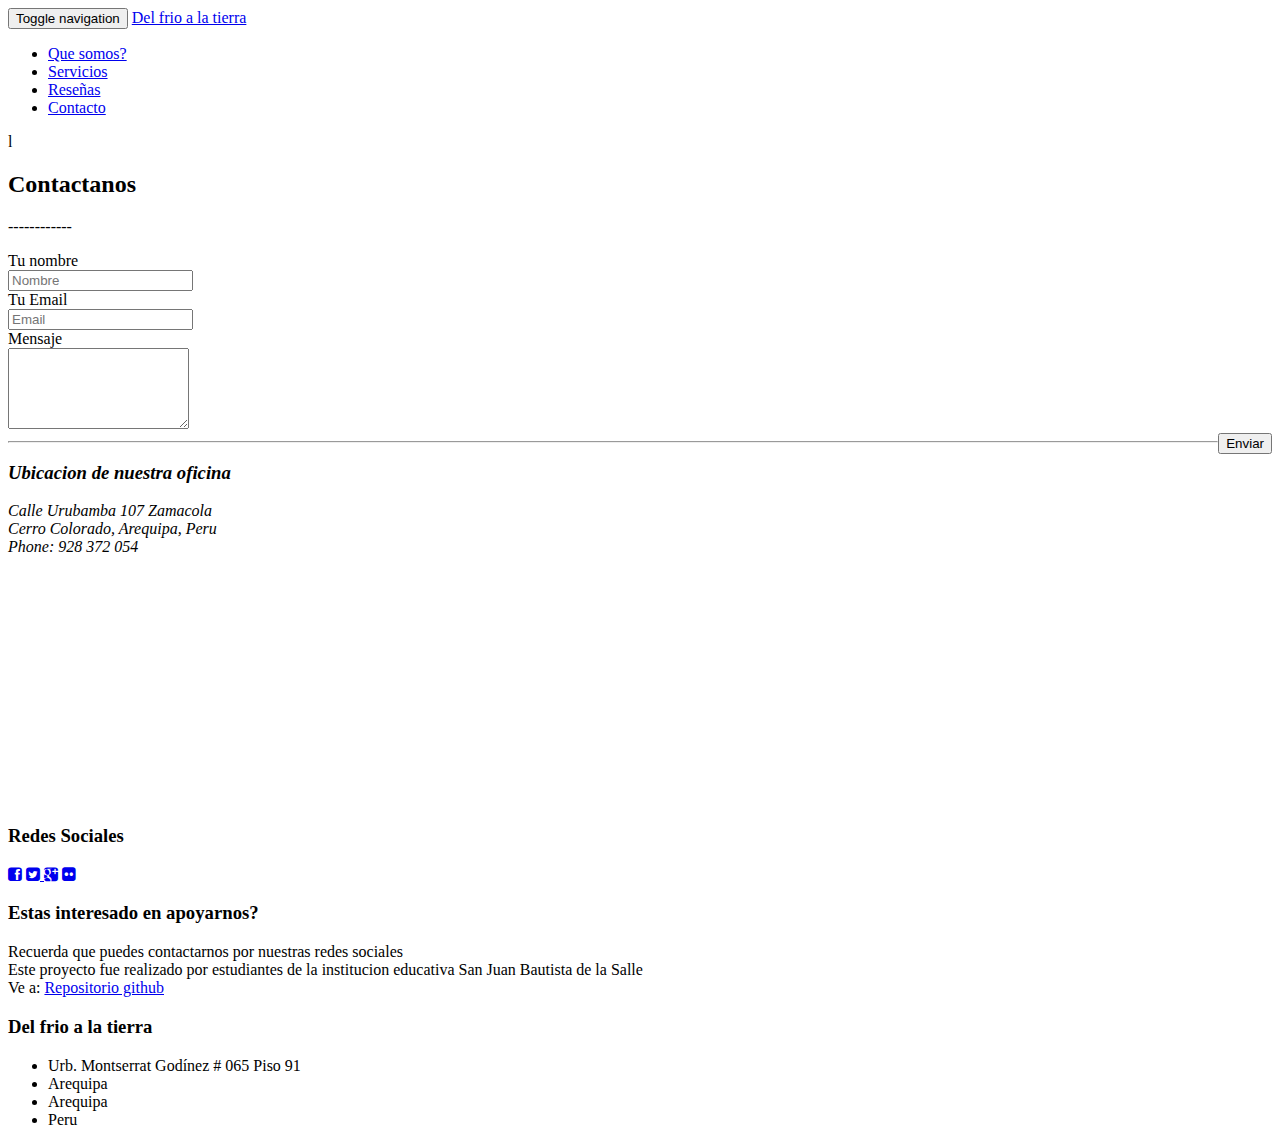
==== Contacto.html @ 8779782e "Add files via upload" ====
<!doctype html> 
<html>
<head>
    <meta charset="utf-8">
    <meta name="viewport" content="width=device-width, user-scalable=no, initial-scale=1.0, minimum-scale=1.0, maximum-scale=1.0">
    <meta name="description" content="Flatfy Free Flat and Responsive HTML5 Template ">
    <meta name="author" content="">

    <title>----------------- – -------------</title>

    
    <link href="css/bootstrap.min.css" rel="stylesheet">
 
    
    <link href="font-awesome/css/font-awesome.min.css" rel="stylesheet">
    <link href='http://fonts.googleapis.com/css?family=Lato:100,300,400,700,900,100italic,300italic,400italic,700italic,900italic' rel='stylesheet' type='text/css'>
	<link href='http://fonts.googleapis.com/css?family=Arvo:400,700' rel='stylesheet' type='text/css'>
	
   
    <link href="css/quesomos.css" rel="stylesheet">
	
	 
    <link href="css/custom.css" rel="stylesheet">
	<link href="css/owl.carousel.css" rel="stylesheet">
    <link href="css/owl.theme.css" rel="stylesheet">
	<link href="css/style.css" rel="stylesheet">
	<link href="css/animate.css" rel="stylesheet">
	
	
	<link rel="stylesheet" href="css/magnific-popup.css"> 
	
	<script src="js/modernizr-2.8.3.min.js"></script> 


</head>

<body id="home">

	
	<div id="preloader">
		<div id="status"></div>
	</div>	


    
        
		
	
    	
	
	
	<nav class="navbar-default" role="navigation">
		<div class="container">
			<div class="navbar-header">
				<button type="button" class="navbar-toggle" data-toggle="collapse" data-target=".navbar-ex1-collapse">
					<span class="sr-only">Toggle navigation</span>
					<span class="icon-bar"></span>
					<span class="icon-bar"></span>
					<span class="icon-bar"></span>
				</button>
				<a class="navbar-brand" href="index.html">Del frio a la tierra</a>
			</div>
<!--barra-->			
			<div class="collapse navbar-collapse navbar-right navbar-ex1-collapse">
				<ul class="nav navbar-nav">
					
					<li class="menuItem"><a href="que somos.html">Que somos?</a></li>
					<li class="menuItem"><a href="servicios.html">Servicios</a></li>
					<li class="menuItem"><a href="Reseñas.html">Reseñas </a></li>
					<li class="menuItem"><a href="Contacto.html">Contacto</a></li>
				</ul>	
			</div>
		   
		</div>	
	</nav> 
	

			l
		
	
	
<!-- Banner Download -->
<div id="downloadlink" class="banner">
	<div class="container">
		<div class="row">
			<div class="col-md-6 col-md-offset-3 text-center wrap_title">
			
			
			
				
				
		 </div>		
		</div>
	</div>
</div>

<!-- Contact -->
<div id="contact" class="content-section-a">
	<div class="container">
		<div class="row">
		
		<div class="col-md-6 col-md-offset-3 text-center wrap_title">
			<h2>Contactanos</h2>
			<p class="lead" style="margin-top:0">------------</p>
		</div>
		
		<form role="form" action="" method="post" >
			<div class="col-md-6">
				<div class="form-group">
					<label for="InputName">Tu nombre</label>
					<div class="input-group">
						<input type="text" class="form-control" name="InputName" id="InputName" placeholder="Nombre" required>
						<span class="input-group-addon"><i class="glyphicon glyphicon-ok form-control-feedback"></i></span>
					</div>
				</div>
				
				<div class="form-group">
					<label for="InputEmail">Tu Email</label>
					<div class="input-group">
						<input type="email" class="form-control" id="InputEmail" name="InputEmail" placeholder="Email" required  >
						<span class="input-group-addon"><i class="glyphicon glyphicon-ok form-control-feedback"></i></span>
					</div>
				</div>
				
				<div class="form-group">
					<label for="InputMessage">Mensaje</label>
					<div class="input-group">
						<textarea name="InputMessage" id="InputMessage" class="form-control" rows="5" required></textarea>
						<span class="input-group-addon"><i class="glyphicon glyphicon-ok form-control-feedback"></i></span>
					</div>
				</div>

				<input type="submit" name="submit" id="submit" value="Enviar" class="btn wow tada btn-embossed btn-primary pull-right">
			</div>
		</form>
		
		<hr class="featurette-divider hidden-lg">
			<div class="col-md-5 col-md-push-1 address">
				<address>
				<h3>Ubicacion de nuestra oficina</h3>
				<p class="lead">Calle Urubamba 107 Zamacola<br>
				Cerro Colorado, Arequipa, Peru</a><br>
				Phone: 928 372 054<br>
				</p>
				</address>
				<iframe src="https://www.google.com/maps/embed?pb=!1m14!1m8!1m3!1d2276.364331772049!2d-71.56645527420066!3d-16.354939885878192!3m2!1i1024!2i768!4f13.1!3m3!1m2!1s0x914249fb886b4a4d%3A0xc0f07a0e2cd6a496!2sUrubamba%20107!5e0!3m2!1ses-419!2spe!4v1657900974407!5m2!1ses-419!2spe" width="400" height="230" style="border:0;" allowfullscreen="" loading="lazy" referrerpolicy="no-referrer-when-downgrade"></iframe>
				<h3>Redes Sociales</h3>
				<li class="social"> 
				<a href="#"><i class="fa fa-facebook-square fa-size"> </i></a>
				<a href="#"><i class="fa  fa-twitter-square fa-size"> </i> </a> 
				<a href="#"><i class="fa fa-google-plus-square fa-size"> </i></a>
				<a href="#"><i class="fa fa-flickr fa-size"> </i> </a>
				</li>

				
			</div>
		</div>
	</div>
</div>
   


	
	
	
	
	
	
	
<!-- Pie de pagina-->	
	
    <footer>
      <div class="container">
        <div class="row">
          <div class="col-md-7">
            <h3 class="footer-title">Estas interesado en apoyarnos?</h3>
            <p>Recuerda que puedes contactarnos por nuestras redes sociales<br/>
              Este proyecto fue realizado por estudiantes de la institucion educativa San Juan Bautista de la Salle<br/>
              Ve a: <a  href	="https://github.com/elcuboo/pagina-wep" target="_blank">Repositorio github</a>
            </p>
			
			
					   
	   
          </div> 

          <div class="col-md-5">
            <div class="footer-banner">
              <h3 class="footer-title">Del frio a la tierra</h3>
              <ul>
                <li>Urb. Montserrat Godínez # 065 Piso 91</li>
                <li>Arequipa</li>
                <li>Arequipa</li>
                <li>Peru</li>
                
              </ul>
              
            </div>
          </div>
        </div>
      </div>
    </footer>

<!--Librerias y scripts de JavaScript -->    
    <script src="js/jquery-1.10.2.js"></script>
    <script src="js/bootstrap.js"></script>
	<script src="js/owl.carousel.js"></script>
	<script src="js/script.js"></script>
	<!-- StikyMenu -->
	<script src="js/stickUp.min.js"></script>
	<script type="text/javascript">
	  jQuery(function($) {
		$(document).ready( function() {
		  $('.navbar-default').stickUp();
		  
		});
	  });
	
	</script>
	<!-- Smoothscroll -->
	<script type="text/javascript" src="js/jquery.corner.js"></script> 
	<script src="js/wow.min.js"></script>
	<script>
	 new WOW().init();
	</script>
	<script src="js/classie.js"></script>
	<script src="js/uiMorphingButton_inflow.js"></script>
	<!-- Magnific Popup core JS file -->
	<script src="js/jquery.magnific-popup.js"></script> 
</body>

</html>
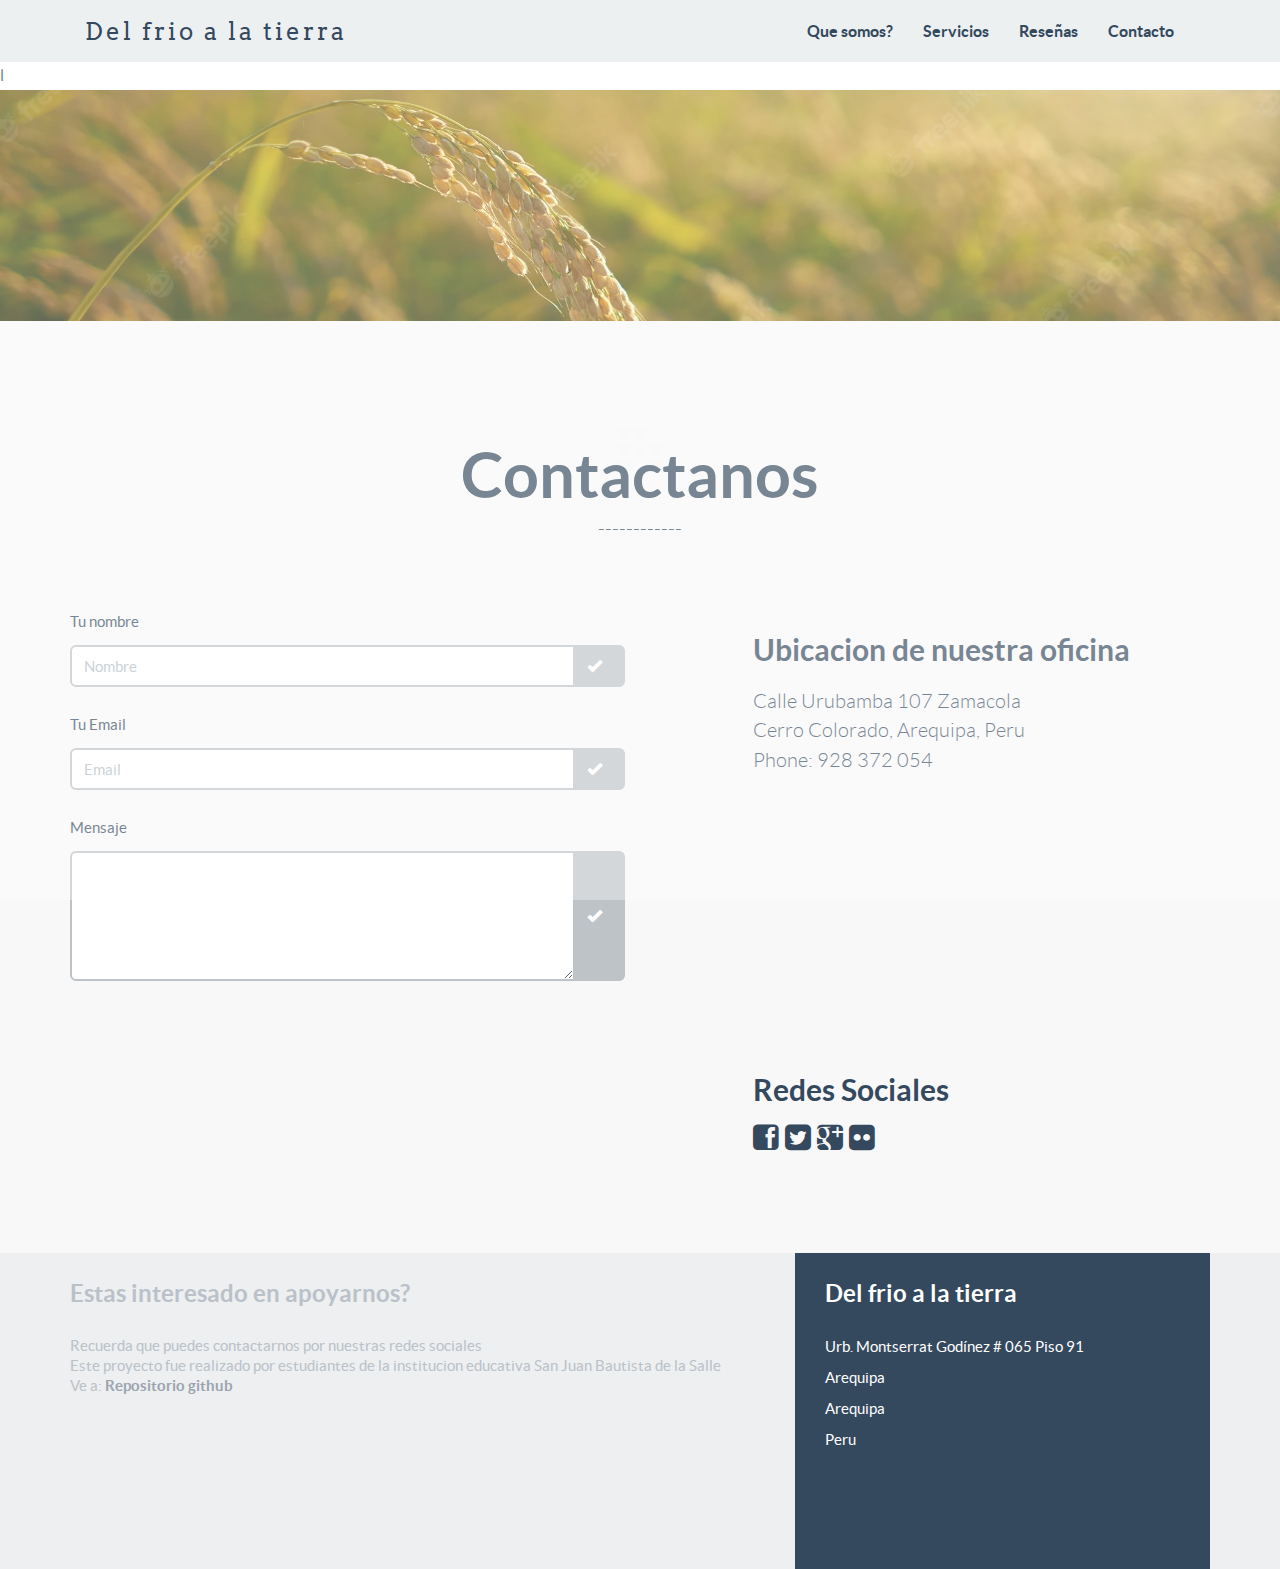
==== commit d93532eb: "Update Contacto.html" ====
--- a/Contacto.html
+++ b/Contacto.html
@@ -4,7 +4,7 @@
 <head>
     <meta charset="utf-8">
     <meta name="viewport" content="width=device-width, user-scalable=no, initial-scale=1.0, minimum-scale=1.0, maximum-scale=1.0">
-    <meta name="description" content="Flatfy Free Flat and Responsive HTML5 Template ">
+    <meta name="description" content=" ">
     <meta name="author" content="">
 
     <title>----------------- – -------------</title>
--- a/css/quesomos.css
+++ b/css/quesomos.css
@@ -0,0 +1,1246 @@
+/*
+Theme: Flatfy Theme
+Author: Andrea Galanti
+Bootstrap Version 
+Build: 1.0
+http://www.andreagalanti.it
+*/
+
+/*General */
+
+body, html {
+	height: 100%;
+	width: 100%;
+	overflow-x:hidden;
+}
+
+::-moz-selection{background:#1abc9c;color:white}
+
+::selection{background:#1abc9c;color:white}
+
+.abcen{position: absolute;bottom: 8%;}
+
+.abcen1{position: absolute;top: 20%;}
+
+.content-section-c {
+	border-top: 1px solid #32465A;
+	border-bottom: 1px solid #32465A;
+	background-color: #34495e;
+	padding: 90px 0;
+}
+
+.descp{
+	margin: 0;
+	padding: 0;
+	line-height: 40px !important;
+}
+
+.glyphicon {
+	margin-right: 10px;
+}
+
+.lead2 {
+margin-bottom: 30px;
+margin-top: 20px;
+font-size: 18px;
+line-height: 1.46428571;
+font-weight: 300;
+}
+
+.lead3 {
+margin-bottom: 0px;
+margin-top: 0px;
+font-size: 16px;
+color: #8D8D8D;
+line-height: 1.46428571;
+font-weight: 300;
+}
+
+.float {
+-webkit-animation-name: floatingx;
+-webkit-animation-duration: 4s;
+-webkit-animation-iteration-count: infinite;
+-webkit-animation-timing-function: ease-in-out;
+-moz-animation-name: floating;
+-moz-animation-duration: 4s;
+-moz-animation-iteration-count: infinite;
+-moz-animation-timing-function: ease-in-out;
+}
+
+.phone-image {
+max-width: 250px;
+margin: auto;
+}
+
+.h1_home{
+	font-size: 80px;
+	font-family: arvo;
+	font-weight: 300;
+	letter-spacing: 6px;
+}
+
+.h3_home{font-weight: 300;}
+
+/*own carousel */
+
+#owl-demo .item{
+  margin: 3px;
+}
+#owl-demo .item img{
+  display: block;
+  width: 100%;
+  height: auto;
+}
+
+#owl-demo-1 .item{
+  margin: 3px;
+}
+#owl-demo-1 .item img{
+  display: block;
+  width: 100%;
+  height: auto;
+}
+
+/*magnific */
+.mfp-bg {
+background: #000000 !important;
+opacity: 0.95 !important;
+filter: alpha(opacity=95) !important;
+}
+
+.item .img-responsive {cursor:url(../img/cross.png),auto;}
+
+/* Preloader */
+#preloader {
+	position: fixed;
+	top:0;
+	left:0;
+	right:0;
+	bottom:0;
+	background-color:#fff; /* change if the mask should have another color then white */
+	z-index:99; /* makes sure it stays on top */
+}
+
+#status {
+	width:200px;
+	height:200px;
+	position:absolute;
+	left:50%; /* centers the loading animation horizontally one the screen */
+	top:50%; /* centers the loading animation vertically one the screen */
+	background-image:url(../img/status.gif); /* path to your loading animation */
+	background-repeat:no-repeat;
+	background-position:center;
+	margin:-100px 0 0 -100px; /* is width and height divided by two */
+}
+
+
+/* Button */ 
+.mybutton_standard {
+	border: 1px solid #fff;
+	color: #fff;
+}
+
+.mybutton_cyano{
+	border: 1px solid #4A90BE;
+	color: #fff;
+	background-color:#4A90BE;
+}
+
+.mybutton_cyano:hover{
+	border: 1px solid #4A90BE;
+	color: #4A90BE !important;
+	background: rgba(204, 204, 204, 0);
+}
+
+.button_down img {
+width: 50px;
+	
+}
+.btn-primary {
+	border-color: rgba(52, 73, 94, 0);
+}
+
+.tworow{margin-top: 90px;}
+
+.social {
+	font-size: 30px;
+	text-decoration: none;
+	list-style-type: none;
+	color: #1abc9c; 
+}
+
+.social > a:hover {
+	color: #1abc9c; 
+}
+
+.box-icon {
+	height: 150px;
+	width: 150px;
+	-moz-border-radius: 35px;
+	border-radius: 100%;
+	padding: 47px 10px;
+	background-color: #f0f1ec;
+	color: #034b81;
+	text-align: center;
+	-webkit-transition: all 0.3s;
+	-moz-transition: all 0.3s;
+	transition: all 0.3s;
+	margin-right: 15px;
+}
+
+.box-icon:hover {
+	background-color: #1abc9c;
+	color: #fff;
+}
+
+.owl-theme .owl-controls .owl-page span {
+background: #1abc9c !important;
+}
+
+/* Nav */
+.navbar {
+	position: relative;
+	min-height: 60px;
+	margin-bottom: 0; 
+	width: 100%;
+	z-index: 999;
+	border-radius: 0; 
+}
+
+.navbar-default {
+	position: relative;
+	min-height: 60px;
+	width: 100%;
+	z-index: 999;
+	
+}
+
+.navbar-default .navbar-nav>li>a {
+color: #ffffff;
+}
+
+.navbar-default .navbar-nav>li>a:hover {
+color: #ECEBEB;
+}
+
+.navbar-default .navbar-brand {
+color: #ffffff;
+}
+.navbar-default .navbar-brand:hover {
+color: #ECEBEB;
+}
+
+.navbar-brand {
+	font-family: arvo;
+	letter-spacing: 3px;
+	font-weight: 400 !important;
+}
+
+.lead {
+	font-size: 16px;
+	font-weight: 400;
+}
+
+
+
+.intro-message {
+	position: relative;
+	padding-top: 12%;
+	padding-bottom: 20%;
+}
+
+.list-inline {
+	margin-top: 30px;
+}
+.intro-message > h1 {
+	margin: 0;
+	font-size: 5em;
+	font-family: "Lato", "Helvetica Neue", Helvetica, Arial, sans-serif;
+	font-weight: 400;
+	letter-spacing: 3px;
+}
+
+.intro-divider {
+	width: 400px;
+	border-top: 1px solid #f8f8f8;
+	border-bottom: 1px solid rgba(0, 0, 0, 0.2);
+}
+
+.intro-message > h3 {
+	margin: 0;
+	font-size: 2.8em;
+	font-family: "Lato", "Helvetica Neue", Helvetica, Arial, sans-serif;
+	font-weight: 300;
+	letter-spacing: 0px;
+	margin-top: 10px;
+}
+
+
+.network-name {
+	font-size: 14px;
+	font-weight: 400;
+	letter-spacing: 1.5px;
+}
+
+.content-section-a {
+	background-color: #f8f8f8;
+	padding: 90px 0; 
+}
+
+.content-section-b {
+	border-top: 1px solid #e7e7e7;
+	border-bottom: 1px solid #e7e7e7;
+	padding: 90px 0; 
+}
+
+.section-heading {
+	margin-bottom: 30px;
+}
+
+.section-heading-spacer {
+	border-top: 3px solid #e7e7e7;
+	width: 200px;
+	float: left;
+}
+
+.banner {
+	padding: 100px 0;
+	color: #f8f8f8;
+	background: url(../img/intro/banner-bg.jpg) no-repeat center center;
+	background-size: cover;
+}
+
+/* Animate */
+.rotate{
+    -webkit-transition-duration: 0.8s;
+    -moz-transition-duration: 0.8s;
+    -o-transition-duration: 0.8s;
+    transition-duration: 0.8s;
+     
+    -webkit-transition-property: -webkit-transform;
+    -moz-transition-property: -moz-transform;
+    -o-transition-property: -o-transform;
+    transition-property: transform;
+     
+    overflow:hidden;
+ 
+    }  
+ 
+.rotate:hover  
+{
+    -webkit-transform:rotate(360deg);
+    -moz-transform:rotate(360deg);
+    -o-transform:rotate(360deg);
+}  
+
+
+
+/* Style for form modal */
+.content-style-form {
+	position: relative;
+	text-align: left;
+}
+
+.content-style-form h2 {
+	margin: 0;
+	padding: 0.4em 0 0.3em;
+	text-align: center;
+	font-weight: 300;
+	font-size: 3.5em;
+}
+
+.content-style-form form {
+	padding: 10px 30px;
+}
+
+.content-style-form form p {
+	margin: 0 0 5px 0;
+	font-size: 0.7em;
+}
+
+.content-style-form label {
+	display: block;
+	padding: 10px 0 0;
+	color: #34495e;
+	text-transform: uppercase;
+	letter-spacing: 1px;
+	font-weight: bold;
+}
+
+.content-style-form input[type="text"],
+.content-style-form input[type="password"] {
+	padding: 10px;
+	width: 100%;
+	border: 2px solid #ebd3bd;
+	background: transparent;
+	color: #b09a86;
+	font-weight: 300;
+	font-size: 2.2em;
+}
+
+.content-style-form input[type="text"]:focus,
+.content-style-form input[type="password"]:focus {
+	border-color: #e75854;
+	color: #e75854;
+}
+
+.content-style-form input:focus {
+	outline: 0;
+}
+
+.content-style-form button {
+	display: block;
+	margin-top: 2.5em;
+	padding: 1.5em;
+	width: 100%;
+	border: none;
+	background: #e75854;
+	color: #fff;
+	text-transform: uppercase;
+	letter-spacing: 1px;
+	font-weight: 800;
+	font-size: 1.25em;
+}
+
+.content-style-form .icon-close {
+	top: 0;
+	right: 0;
+	color: #ebd3bd;
+	font-size: 75%;
+}
+
+.content-style-form .icon-close:hover {
+	color: #e75854;
+}
+
+.js .content-style-form-1 h2,
+.js .content-style-form-1 p,
+.js .content-style-form-1 .icon-close {
+	opacity: 0;
+	-webkit-transition: opacity 0.2s 0.35s, -webkit-transform 0.2s 0.35s;
+	transition: opacity 0.2s 0.35s, transform 0.2s 0.35s;
+	-webkit-transform: scale(0.85);
+	transform: scale(0.85);
+}
+
+.content-style-form-1 p:first-child {
+	-webkit-transition-delay: 0.4s;
+	transition-delay: 0.4s;
+}
+
+.content-style-form-1 p:nth-child(2) {
+	-webkit-transition-delay: 0.45s;
+	transition-delay: 0.45s;
+}
+
+.content-style-form-1 p:nth-child(3) {
+	-webkit-transition-delay: 0.5s;
+	transition-delay: 0.5s;
+}
+
+.morph-button.open .content-style-form-1 h2,
+.morph-button.open .content-style-form-1 p,
+.morph-button.open .content-style-form-1 .icon-close {
+	opacity: 1;
+	-webkit-transform: scale(1);
+	transform: scale(1);
+}
+
+.js .content-style-form-2 h2,
+.js .content-style-form-2 p,
+.js .content-style-form-2 .icon-close {
+	opacity: 0;
+	-webkit-transition: opacity 0.2s 0.3s, -webkit-transform 0.2s 0.3s;
+	transition: opacity 0.2s 0.3s, transform 0.2s 0.3s;
+	-webkit-transform: translateY(50px);
+	transform: translateY(50px);
+}
+
+.content-style-form-2 p:first-child {
+	-webkit-transition-delay: 0.35s;
+	transition-delay: 0.35s;
+}
+
+.content-style-form-2 p:nth-child(2) {
+	-webkit-transition-delay: 0.4s;
+	transition-delay: 0.4s;
+}
+
+.content-style-form-2 p:nth-child(3) {
+	-webkit-transition-delay: 0.45s;
+	transition-delay: 0.45s;
+}
+
+.content-style-form-2 p:nth-child(4) {
+	-webkit-transition-delay: 0.5s;
+	transition-delay: 0.5s;
+}
+
+.morph-button.open .content-style-form-2 h2,
+.morph-button.open .content-style-form-2 p,
+.morph-button.open .content-style-form-2 .icon-close {
+	opacity: 1;
+	-webkit-transform: translateY(0);
+	transform: translateY(0);
+}
+
+.content-style-form-4 form {
+	padding: 30px;
+	background: #fff;
+	color: #ccb096;
+	font-size: 1.5em;
+	-webkit-perspective: 1000px;
+	perspective: 1000px;
+}
+
+.content-style-form-4 input[type="text"] {
+	border: none;
+	background-color: #f0f0f0;
+}
+
+.content-style-form-4 form button {
+	background: #34495e;
+}
+
+.content-style-form-4 form button:focus,
+.content-style-form-4 form button:hover {
+	background: #1abc9c;
+}
+
+.js .content-style-form-4 p {
+	opacity: 0;
+	-webkit-transition: opacity 0.3s, -webkit-transform 0.3s;
+	transition: opacity 0.3s, transform 0.3s;
+	-webkit-transform: rotateX(-45deg);
+	transform: rotateX(-45deg);
+	-webkit-transform-origin: center top;
+	transform-origin: center top;
+}
+
+.morph-button.open .content-style-form-4 p {
+	opacity: 1;
+	-webkit-transition: opacity 0.4s 0.2s, -webkit-transform 0.4s 0.2s;
+	transition: opacity 0.4s 0.2s, transform 0.4s 0.2s;
+	-webkit-transform: rotateY(0deg);
+	transform: rotateY(0deg);
+}
+
+.morph-button.open .content-style-form-4 p:nth-child(2) {
+	-webkit-transition-delay: 0.35s;
+	transition-delay: 0.35s;
+}
+
+.content-style-social {
+	padding: 30px;
+	text-align: left;
+}
+
+.morph-button-inflow-2 > button svg {
+	display: inline-block;
+	padding-right: 10px;
+	width: 20px;
+	height: 20px;
+	vertical-align: -5%;
+}
+
+.morph-button-inflow-2 > button svg path {
+	fill: #e75854;
+}
+
+.content-style-social a {
+	display: block;
+	padding: 0.5em 0;
+	color: #67c2d4;
+	vertical-align: middle;
+	text-transform: uppercase;
+	letter-spacing: 1px;
+	font-weight: 700;
+	font-size: 0.8em;
+	line-height: 32px;
+}
+
+.js .content-style-social a {
+	-webkit-transition: -webkit-transform 0.3s;
+	transition: transform 0.3s;
+	-webkit-transform: translateX(100%);
+	transform: translateX(100%);
+}
+
+.content-style-social a:hover {
+	color: #e75854;
+}
+
+.content-style-social a:hover svg path {
+	fill: #e75854;
+}
+
+.content-style-social a svg {
+	display: inline-block;
+	padding-right: 10px;
+	vertical-align: middle;
+	-webkit-backface-visibility: hidden;
+}
+
+.morph-button-inflow.open .content-style-social a {
+	-webkit-transform: translateX(0);
+	transform: translateX(0);	
+}
+
+.morph-button-inflow.open .content-style-social a:nth-child(2) {
+	-webkit-transition-delay: 0.05s;
+	transition-delay: 0.05s;
+}
+
+.morph-button-inflow.open .content-style-social a:nth-child(3) {
+	-webkit-transition-delay: 0.1s;
+	transition-delay: 0.1s;
+}
+
+/* Morph Button: Default Styles */
+
+.morph-button {
+	position: relative;
+	display: block;
+	margin: 0 auto;
+}
+
+.morph-button > button {
+	position: relative;
+	padding: 0 1em;
+	border: none;
+	background-color: #e85657;
+	color: #f9f6e5;
+	text-transform: uppercase;
+	letter-spacing: 1px;
+	font-weight: 700;
+	line-height: 80px;
+	overflow: hidden;
+}
+
+.morph-button.open > button {
+	pointer-events: none;
+}
+
+.morph-content {
+	pointer-events: none;
+}
+
+.morph-button.open .morph-content {
+	pointer-events: auto;
+}
+
+/* Common styles for overlay and modal type (fixed morph) */
+.morph-button-fixed,
+.morph-button-fixed .morph-content {
+	width: 300px;
+	height: 80px;
+}
+
+.morph-button-fixed > button {
+	z-index: 1000;
+	width: 100%;
+	height: 100%;
+	-webkit-transition: opacity 0.1s 0.5s;
+	transition: opacity 0.1s 0.5s;
+}
+
+.morph-button-fixed.open > button {
+	opacity: 0;
+	-webkit-transition: opacity 0.1s;
+	transition: opacity 0.1s;
+}
+
+.morph-button-fixed .morph-content {
+	position: fixed;
+	z-index: 900;
+	opacity: 0;
+	-webkit-transition: opacity 0.3s 0.5s, width 0.4s 0.1s, height 0.4s 0.1s, top 0.4s 0.1s, left 0.4s 0.1s, margin 0.4s 0.1s;
+	transition: opacity 0.3s 0.5s, width 0.4s 0.1s, height 0.4s 0.1s, top 0.4s 0.1s, left 0.4s 0.1s, margin 0.4s 0.1s;
+}
+
+.morph-button-fixed.open .morph-content {
+	opacity: 1;
+}
+
+.morph-button-fixed .morph-content > div {
+	visibility: hidden;
+	height: 0;
+	opacity: 0;
+	-webkit-transition: opacity 0.1s, visibility 0s 0.1s, height 0s 0.1s;
+	transition: opacity 0.1s, visibility 0s 0.1s, height 0s 0.1s;
+}
+
+.morph-button-fixed.open .morph-content > div {
+	visibility: visible;
+	height: auto;
+	opacity: 1;
+	-webkit-transition: opacity 0.3s 0.5s;
+	transition: opacity 0.3s 0.5s;
+}
+
+.morph-button-fixed.active > button {
+	z-index: 2000;
+}
+
+.morph-button-fixed.active .morph-content {
+	z-index: 1900;
+}
+
+/* Transitions for overlay button and sidebar button */
+.morph-button-overlay .morph-content,
+.morph-button-sidebar .morph-content {
+	-webkit-transition: opacity 0.3s 0.5s, width 0.4s 0.1s, height 0.4s 0.1s, top 0.4s 0.1s, left 0.4s 0.1s;
+	transition: opacity 0.3s 0.5s, width 0.4s 0.1s, height 0.4s 0.1s, top 0.4s 0.1s, left 0.4s 0.1s;
+}
+
+.morph-button-overlay.open .morph-content,
+.morph-button-sidebar.open .morph-content {
+	-webkit-transition: width 0.4s 0.1s, height 0.4s 0.1s, top 0.4s 0.1s, left 0.4s 0.1s;
+	transition: width 0.4s 0.1s, height 0.4s 0.1s, top 0.4s 0.1s, left 0.4s 0.1s;	
+}
+
+/* Morph Button Style: Overlay */
+.morph-button.morph-button-overlay {
+	margin: 50px auto;
+}
+
+.morph-button-overlay .morph-content {
+	overflow: hidden;
+	background: #e85657;
+}
+
+.morph-button-overlay.open .morph-content {
+	top: 0 !important;
+	left: 0 !important;
+	width: 100%;
+	height: 100%;
+}
+
+/* Morph Button Style: Modal */
+.morph-button-modal::before {
+	position: fixed;
+	top: 0;
+	left: 0;
+	z-index: 800;
+	width: 100%;
+	height: 100%;
+	background: rgba(0,0,0,0.5);
+	content: '';
+	opacity: 0;
+	-webkit-transition: opacity 0.5s;
+	transition: opacity 0.5s;
+	pointer-events: none;
+}
+
+.morph-button-modal.open::before {
+	opacity: 1;
+	pointer-events: auto;
+}
+
+.morph-button-modal.active::before {
+	z-index: 1800;
+}
+
+.morph-button-modal .morph-content {
+	overflow: hidden;
+	-webkit-transition: opacity 0.3s 0.5s, width 0.4s 0.1s, height 0.4s 0.1s, top 0.4s 0.1s, left 0.4s 0.1s, margin 0.4s 0.1s;
+	transition: opacity 0.3s 0.5s, width 0.4s 0.1s, height 0.4s 0.1s, top 0.4s 0.1s, left 0.4s 0.1s, margin 0.4s 0.1s;
+}
+
+.morph-button-modal.open .morph-content {
+	top: 50% !important;
+	left: 50% !important;
+	margin: -210px 0 0 -300px;
+	width: 600px;
+	height: 420px;
+	-webkit-transition: width 0.4s 0.1s, height 0.4s 0.1s, top 0.4s 0.1s, left 0.4s 0.1s, margin 0.4s 0.1s;
+	transition: width 0.4s 0.1s, height 0.4s 0.1s, top 0.4s 0.1s, left 0.4s 0.1s, margin 0.4s 0.1s;
+}
+
+/* Colors and sizes for individual modals */
+.morph-button.morph-button-modal-1 {
+	float: left;
+}
+
+.morph-button.morph-button-modal-2,
+.morph-button.morph-button-modal-3 {
+	display: inline-block;
+	margin: 10px 15px;
+}
+
+.morph-button-modal-1 > button,
+.morph-button-modal-1 .morph-content {
+	background-color: #553445;
+}
+
+.morph-button-modal-2 > button,
+.morph-button-modal-2 .morph-content,
+.morph-button-modal-3 > button,
+.morph-button-modal-3 .morph-content {
+	background-color: #fef0e3;
+	color: #e75854;
+}
+
+.morph-button-modal-4 {
+	display: inline-block;
+}
+
+.morph-button-modal-4 > button,
+.morph-button-modal-4 .morph-content {
+	background-color: #faf1e0;
+	color: #553445;
+}
+
+.morph-button-modal-4 > button span,
+.morph-button-modal-4 .morph-clone {
+	padding-left: 10px;
+	color: #286f81;
+}
+
+.morph-button-modal-4 .morph-clone {
+	position: absolute;
+	right: 34px;
+	bottom: 30px;
+	z-index: 100;
+	letter-spacing: 1px;
+	font-weight: 700;
+	-webkit-transition: bottom 0.4s 0.1s, right 0.4s 0.1s;
+	transition: bottom 0.4s 0.1s, right 0.4s 0.1s;
+}
+
+.morph-button-modal-4.open .morph-clone,
+.no-js .morph-button-modal-4 .morph-clone {
+	right: 10px;
+	bottom: 10px;
+}
+
+.morph-button-modal-1::before {
+	background: rgba(240,221,204,0.7);
+}
+
+.morph-button-modal-2.open .morph-content {
+	margin: -210px 0 0 -170px;
+	width: 340px;
+	height: 420px;
+}
+
+.morph-button-modal-3.open .morph-content {
+	margin: -255px 0 0 -210px;
+	width: 420px;
+	height: 510px;
+}
+
+.morph-button-modal-3.open .morph-content > div {
+	height: 420px;
+}
+
+.morph-button-modal-2.open .morph-content > div,
+.morph-button-modal-3.open .morph-content > div {
+ 	-webkit-transition: opacity 0.3s 0.3s;
+	transition: opacity 0.3s 0.3s;
+}
+
+.morph-button-modal-4.open .morph-content {
+	margin: -200px 0 0 -320px;
+	width: 640px;
+	height: 400px;
+}
+
+/* Morph Button Style: In the content flow */
+.morph-button-inflow {
+	overflow: hidden;
+	max-width: 100%;
+	height: 70px;
+}
+
+.morph-button-inflow > button {
+	width: 100%;
+	line-height: 70px;
+}
+
+.morph-button-inflow .morph-content {
+	position: absolute;
+	top: 0;
+	left: 0;
+	width: 100%;
+}
+
+.morph-button-inflow .morph-content .morph-clone {
+	padding: 0;
+	font-weight: 700;
+	font-size: 1.5em;
+	line-height: 70px;
+}
+
+/* Colors and sizes for individual in flow buttons */
+.morph-button-inflow-1 {
+	width: 600px;
+	margin: 2em auto;
+	-webkit-transition: height 0.5s cubic-bezier(0.7,0,0.3,1);
+	transition: height 0.5s cubic-bezier(0.7,0,0.3,1);
+}
+
+.morph-button-inflow-1 > button span {
+	visibility: hidden;
+}
+
+.morph-button-inflow-1 .morph-content .morph-clone {
+	color: #FFFFFF;
+	background: #1abc9c;
+}
+
+.morph-button-inflow-2 {
+	position: absolute;
+	top: 50%;
+	left: 50%;
+	width: 220px;
+	background-color: #fef0e3;
+	-webkit-transition: height 0.3s, width 0.3s, -webkit-transform 0.3s;
+	transition: height 0.3s, width 0.3s, transform 0.3s;
+	-webkit-transform: translateX(-50%) translateY(-50%);
+	transform: translateX(-50%) translateY(-50%);
+}
+
+.morph-button-inflow-2 > button {
+	position: absolute;
+	top: 0;
+	left: 0;
+	width: 100%;
+	height: 100%;
+	background-color: transparent;
+	color: #e75854;
+	-webkit-transition: -webkit-transform 0.3s;
+	transition: transform 0.3s;
+}
+
+.morph-button-inflow-2.open > button {
+	-webkit-transform: translateX(-100%);
+	transform: translateX(-100%);
+}
+
+.morph-button-inflow-2 .morph-content {
+	width: 260px;
+	height: 200px;
+}
+
+.morph-button-inflow-2.open {
+	width: 260px;
+}
+
+/* Morph Button Style: Sidebar */
+.morph-button-sidebar,
+.morph-button-sidebar .morph-content {
+	width: 60px;
+	height: 60px;
+}
+
+.morph-button-sidebar {
+	position: fixed;
+	bottom: 50px;
+	left: 50px;
+}
+
+.morph-button-sidebar > button {
+	line-height: 60px;
+	font-size: 1.6em;
+	padding: 0;
+}
+
+.morph-button-sidebar .morph-content {
+	background: #e85657;
+}
+
+.morph-button-sidebar.open .morph-content {
+	top: 0 !important;
+	left: 0 !important;
+	width: 300px;
+	height: 100%;
+	overflow: hidden;
+	-webkit-backface-visibility: hidden;
+}
+
+/* Let's add some nice easing for all cases */
+.morph-button .morph-content,
+.morph-button.open .morph-content,
+.morph-button-modal-4 .morph-clone {
+	-webkit-transition-timing-function: cubic-bezier(0.7,0,0.3,1);
+	transition-timing-function: cubic-bezier(0.7,0,0.3,1);
+}
+
+/* Helper classes */
+.noscroll {
+	overflow: hidden;
+}
+
+.morph-button-overlay.scroll .morph-content {
+	overflow-y: scroll;
+}
+
+.morph-button-sidebar.scroll .morph-content {
+	overflow: auto;
+}
+
+/* No JS fallback: let's hide the button and show the content */
+.no-js .morph-button > button {
+	display: none;
+}
+
+.no-js .morph-button {
+	margin: 10px 0;
+	float: none;
+}
+
+.no-js .morph-button,
+.no-js .morph-button .morph-content,
+.no-js .morph-button .morph-content > div {
+	position: relative;
+	width: auto;
+	height: auto;
+	opacity: 1;
+	visibility: visible;
+	top: auto;
+	left: auto;
+	-webkit-transform: none;
+	transform: none;
+	pointer-events: auto;
+}
+
+.no-js .morph-button .morph-content .icon-close {
+	display: none;
+}
+
+.no-js .morph-button-sidebar {
+	width: 300px;
+	position: fixed;
+	top: 0;
+	left: 0;
+	margin: 0;
+	height: 100%;
+	background: #e85657;
+	overflow: auto;
+}
+
+.no-transition {
+	-webkit-transition: none !important;
+	transition: none !important;
+}
+
+/* Media Queries */
+/* Media queries!
+-------------------------------------------------------------------------------*/
+
+/* 960 Screens */
+@media only screen and (min-width: 960px) and (max-width: 1250px) {
+	
+}
+@media only screen and (min-width: 768px) and (max-width: 820px) {
+	
+}
+/* Tablet */
+@media only screen and (min-width: 768px) and (max-width: 959px) {
+	
+		h1, .h1 {
+			font-size: 50px;
+		}
+		
+		h3, .h3 {
+			font-size: 20px;
+		}
+		
+}
+
+
+/* All Mobile Sizes (devices and browser) */
+	@media only screen and (max-width: 767px) {
+		.intro-header {
+			height: 100%;
+			padding-top: 50px;
+			padding-bottom: 50px;
+			color: #f8f8f8;
+		    background-image: none; 
+			background-size: cover;
+			text-align: center;
+			background-color: #34495e;
+		}
+		
+		h1, .h1 {
+			font-size: 50px;
+		}
+		
+		h3, .h3 {
+			font-size: 20px;
+		}
+		#gallery1{display:none}
+		
+		.button_down {display:none}
+		
+		
+	}
+
+/* Mobile Landscape */
+@media only screen and (min-width: 480px) and (max-width: 767px) { 
+	
+	
+	
+}
+
+/* Mobile Portrait */
+@media only screen and (max-width: 479px) {
+	
+	
+}
+@media screen and (max-width: 600px) {
+	.morph-button-modal.open .morph-content {
+		top: 0% !important;
+		left: 0% !important;
+		margin: 0;
+		width: 100%;
+		height: 100%;
+		overflow-y: scroll;
+		-webkit-transition: width 0.4s 0.1s, height 0.4s 0.1s, top 0.4s 0.1s, left 0.4s 0.1s;
+		transition: width 0.4s 0.1s, height 0.4s 0.1s, top 0.4s 0.1s, left 0.4s 0.1s;
+	}
+}
+
+@media screen and (max-width: 400px) {
+	.morph-button-fixed,
+	.morph-button-fixed .morph-content {
+		width: 200px;
+		height: 80px;
+	}
+
+	.morph-button-fixed > button {
+		font-size: 75%;
+	}
+
+	.morph-button-sidebar > button {
+		font-size: 1.6em;
+	}
+
+	.morph-button-inflow .morph-content .morph-clone {
+		font-size: 0.9em;
+	}
+
+	.morph-button-modal-4,
+	.morph-button-modal-4 .morph-content {
+		width: 220px;
+		height: 120px;
+	}
+
+	.morph-button-modal-4 > button {
+		font-size: 100%;
+		line-height: 50px;
+	}
+
+	.morph-button-modal-4 > button span {
+		display: block;
+	}
+
+	.morph-button-modal-4 .morph-clone {
+		right: 83px;
+		bottom: 26px;
+	}
+
+	.morph-button-sidebar,
+	.morph-button-sidebar .morph-content {
+		width: 100% !important;
+		height: 60px !important;
+	}
+
+	.morph-button-sidebar {
+		bottom: 0px;
+		left: 0px;
+	}
+
+	.morph-button-sidebar.open .morph-content {
+		height: 100% !important;
+	}
+}
+
+@media (max-width: 1199px) {
+	ul.banner-social-buttons {
+		float: left;
+		margin-top: 15px;
+	}	
+}
+
+@media (max-width: 767px) {
+	.banner h2 {
+		margin: 0;
+		text-shadow: 2px 2px 3px rgba(0, 0, 0, 0.6);
+		font-size: 3em;
+	}
+
+	ul.banner-social-buttons > li {
+		display: block;
+		margin-bottom: 20px;
+		padding: 0;
+	}
+
+	ul.banner-social-buttons > li:last-child {
+		margin-bottom: 0;
+	}	
+}
+
+footer {
+	background-color: #f8f8f8;
+	padding: 50px 0;
+}
+
+p.copyright {
+	margin: 15px 0 0;
+}
+
+@media (max-width: 767px) {
+	.intro-message {
+		padding-bottom: 15%;
+	}
+
+	.intro-message > h1 {
+		font-size: 3em;
+	}
+
+	ul.intro-social-buttons > li {
+		display: block;
+		margin-bottom: 20px;
+		padding: 0;
+	}
+
+	ul.intro-social-buttons > li:last-child {
+		margin-bottom: 0;
+	}
+
+	.intro-divider {
+		width: 100%;
+	}
+}
+
+
+@media screen and (max-width: 770px) {
+	.mockup-left {
+		float: none;
+		margin: 0 auto 20px;
+	}
+
+	.mockup-right {
+		
+	}
+
+	.joiner {
+		display: block;
+	}
+}
+
+@media screen and (max-width: 400px) {
+	.mockup-content > span:nth-last-child(2) {
+		width: calc(100% - 210px);
+	}
+}
+
+@media screen and (max-width: 25em) {
+
+	.codrops-icon span {
+		display: none;
+	}
+
+}--- a/css/custom.css
+++ b/css/custom.css
@@ -0,0 +1,432 @@
+/* Owl Carousel Bootstrap Custom CSS */
+
+/* Header Navigation */
+#top-nav{
+	border-bottom: 1px solid #e1e6dd;
+	background: #FFF;
+	-webkit-transform: translateZ(0)
+
+}
+#top-nav.navbar{
+	margin-bottom: 0px;
+
+}
+#top-nav.navbar .nav{
+	margin: 8px 0px;
+}
+	
+#top-nav.navbar .nav > li > a {
+	padding: 6px 12px;
+	margin: 0px;
+	text-transform: uppercase;
+	font-weight: 400;
+
+	-webkit-transition: background-color 200ms ease;
+	-moz-transition: background-color 200ms ease;
+	-o-transition: background-color 200ms ease;
+	transition: background-color 200ms ease;
+}
+#top-nav.navbar .nav > li > a.download{
+	-webkit-border-radius: 3px;
+	-moz-border-radius: 3px;
+	border-radius: 3px;
+}
+
+#top-nav.navbar .nav > li > a.download-on{
+	background-color: #ff8a3c;
+	color: #ffffff;
+}
+#top-nav.navbar .nav > li > a.download-on:hover{
+	color: #ffffff;
+	background-color: #ff7920;
+}
+.btn-navbar span.icon-bar{
+	margin-top: 0px;
+}
+
+/* Header  */
+
+#header{
+	background: #f1f1f1;
+	padding: 100px 0 100px;
+}
+#header h1{
+	color: #7fc242;
+	margin-bottom: 10px;
+	margin-top: 40px;
+}
+#header h3{
+	margin-bottom: 30px;
+	width: 400px;
+}
+#header .btn-success {
+	padding: 15px 30px;
+	margin-bottom: 5px;
+}
+#header .logo{
+	display: block;
+	margin-top:60px;
+	float: right
+}
+img.arrow-down{
+	margin: 0 auto;
+	display: block;
+}
+h1{
+	margin-top: 80px;
+}
+
+pre.pre-show{
+	margin: 40px 0px;
+
+}
+.tab-content pre.pre-show{
+	margin: 0px 0px 0px 0px;
+}
+.nav-tabs{
+	margin-top: 20px;
+	margin-bottom: 0px;
+	
+}
+.tab-content{
+	border-left: 1px solid #ddd;
+	border-right: 1px solid #ddd;
+	border-bottom: 1px solid #ddd;
+	-webkit-border-radius: 0px 0px 4px 4px;
+	-moz-border-radius: 0px 0px 4px 4px;
+	border-radius: 0px 0px 4px 4px;
+	
+}
+/* Content */
+.table th, .table td {
+padding: 8px 12px;
+}
+
+.wrap_title{margin-bottom: 30px;}
+
+/*  Owl */
+#owl-demo .item{
+	margin: 4px;
+}
+#owl-demo .item img{
+	display: block;
+	width: 100%;
+	height: auto;
+}
+/* Footer */
+
+#footer{
+	padding: 20px 0px;
+	background: #f3f3f3;
+	text-align: center
+}
+.twitter-share-button{
+	top: 4px;
+	position: relative;
+}
+
+/* Demo Slides */
+
+#owl-example .item{
+	padding: 30px 0px;
+	margin: 10px;
+	color: #FFF;
+	-webkit-border-radius: 3px;
+	-moz-border-radius: 3px;
+	border-radius: 3px;
+	text-align: center;
+}
+#owl-example .item img{
+	width: auto;
+	margin: 0 auto;
+	display: block;
+}
+#owl-example .item h3{
+	font-size: 28px;
+	font-weight: 300;
+	margin: 25px 0 0;
+}
+#owl-example .item h4{
+	margin: 5px 0 0;
+	font-size: 18px;
+}
+.item h1{
+	margin: inherit;
+}
+
+.orange{
+	background: #ff8a3c;
+}
+.darkCyan{
+	background: #42bdc2;
+}
+.forestGreen{
+	background: #7fc242;
+}
+.yellow {
+	background: #ffd800;
+}
+.dodgerBlue {
+	background: #388bd1;
+}
+.skyBlue {
+	background: #a1def8;
+}
+.zombieGreen {
+	background: #3fbf79;
+}
+.violet {
+	background: #db6ac5;
+}
+.yellowLight {
+	background: #fee664;
+}
+.steelGray {
+	background: #cad3d0;
+}
+
+/* More Demo Box */
+
+#example-info h1,
+#more h1{
+	margin-top: 40px;
+}
+.demos-row{
+	margin-top: 30px;
+	margin-bottom: 30px;
+}
+.demo-page{
+	margin-top: 0px;
+	margin-bottom: 100px;
+}
+.demo-box{
+	display: block;
+	background: #f3f3f3;
+	text-align: center;
+	font-size: 18px;
+	-webkit-border-radius: 3px;
+	-moz-border-radius: 3px;
+	border-radius: 3px;
+}
+.demo-box h3{
+	padding-bottom:20px;
+	margin: 0px;
+	color: #869690;
+}
+.demo-box:hover{
+	text-decoration: none;
+}
+.demo-wrapper{
+	padding: 30px 0px 20px 0px;
+	padding-left: 30px;
+	padding-right: 30px;
+}
+.demo-slide {
+	float: left;
+}
+.demo-slide .bg{
+	background: #aebab6;
+	margin-right: 1px;
+	height: 100%;
+}
+.demo-box:hover .demo-slide .bg{
+	background: #7fc242;
+}
+/* Images */
+.demo-images .demo-slide{
+	height: 40px;
+	width: 33.3333333%;
+}
+
+/* Full */
+.demo-full {
+	padding-left: 0px;
+	padding-right: 0px;
+}
+.demo-full .demo-slide{
+	height: 40px;
+	width: 25%;
+}
+
+/* Custom */
+.demo-custom .demo-slide{
+	height: 40px;
+	width: 10%;
+}
+/* One */
+.demo-one .demo-slide{
+	height: 40px;
+	width: 100%;
+}
+
+/* json */
+
+.demo-Json .demo-slide {
+	height: 40px;
+	width: 20%;
+}
+.demo-Json-custom .demo-slide{
+	height: 40px;
+	width: 33.3333333%;
+}
+/* loading icon */
+
+.demo-lazy .demo-slide{
+	height: 40px;
+	width: 33.3333333%;
+}
+.demo-lazy .demo-slide .bg{
+background: url('../img/AjaxLoader.gif') no-repeat center center #aebab6;
+}
+
+/* Auto Height */
+.demo-height .demo-slide{
+	height: 40px;
+	width: 100%;
+}
+
+/* Changelog  */
+#changelog{
+	margin-bottom: 40px;
+}
+#changelog .label{
+	margin-bottom:10px;
+}
+#changelog .log{
+	margin-bottom: 30px;
+	padding-bottom: 30px;
+	border-bottom: 1px solid #e1e6dd;
+}
+/* Faq */
+#faq dt {
+	line-height: 26px;
+}
+#faq dd{
+	line-height: 22px;
+	margin-bottom: 20px;
+}
+
+
+
+/* Responsive Stuff */
+
+
+@media (max-width: 979px) {
+	.navbar-fixed-top .navbar-inner, .navbar-fixed-bottom .navbar-inner {
+	padding: 0px;
+	}
+	.navbar-fixed-top, .navbar-fixed-bottom {
+	position: fixed;
+	}
+}
+@media (max-width: 768px) {
+	.navbar.navbar-fixed-top{
+		position: static;
+	}
+	.btn.btn-navbar{
+		margin: 9px 20px 9px 8px;
+		padding: 10px 10px;
+	}
+	.nav-collapse .nav > li{
+		border-top: 1px solid #e1e6dd;
+		text-align: center
+	}
+	#header .logo{
+		margin-top:40px;
+		margin: 20px auto 0px;
+		float: none;
+		height: 150px;
+	}
+	#header {
+		text-align: center;
+		padding: 60px 0px 30px;
+	}
+	#header h1{
+		margin: 10px 0;
+	}
+	#header h3{
+	margin-bottom: 10px;
+	width: auto;
+	padding: 0px 20px;
+	}
+	h1 {
+		font-size: 38px;
+		margin: 20px 0;
+	}
+	h2 {
+		font-size: 24px;
+	}
+	h3 {
+		font-size: 20px;
+	}
+	h4 {
+		font-size: 16px;
+	}
+	h5 {
+		font-size: 13px;
+	}
+	h6 {
+		font-size: 12px;
+	}
+
+}
+
+
+@media (max-width: 480px) {
+	.navbar-fixed-top, .navbar-fixed-bottom {
+	position: static;
+	}
+	#header {
+		text-align: center;
+		padding: 20px 0px 20px;
+	}
+	#header .logo{
+		margin-top:0px;
+	}
+
+}
+
+/*
+NO MORE TABLES!! ;)
+*/
+@media (max-width: 767px) {
+
+	.hp-table table, .hp-table thead, .hp-table .hp-table tbody, .hp-table th, .hp-table td, .hp-table tr { 
+		display: block; 
+	}
+	.hp-table thead tr { 
+		display: none;
+	}
+	.hp-table tr { border: 0px solid #ccc; margin-bottom: 10px; }
+	
+	.hp-table td:before { 
+		top: 6px;
+		left: 6px;
+		width: 45%; 
+		padding-right: 10px; 
+		white-space: nowrap;
+	}
+
+	.hp-table td:nth-of-type(2):before { 
+		content: "Default:";
+		font-weight: bold;
+	}
+	.hp-table td:nth-of-type(3):before { 
+		content: "Type:";
+		font-weight: bold;
+	}
+	.hp-table td:nth-of-type(4):before { 
+		content: "Description:";
+		font-weight: bold;
+	}
+}
+
+
+
+
+
+
+
+
+
+
--- a/css/style.css
+++ b/css/style.css
@@ -0,0 +1,4775 @@
+/*
+Theme: Flatfy Theme
+Author: Andrea Galanti
+Bootstrap Version 
+Build: 1.0
+http://www.andreagalanti.it
+*/
+
+@font-face {
+  font-family: 'Lato';
+  src: url('../fonts/lato/lato-black.eot');
+  src: url('../fonts/lato/lato-black.eot?#iefix') format('embedded-opentype'), url('../fonts/lato/lato-black.woff') format('woff'), url('../fonts/lato/lato-black.ttf') format('truetype'), url('../fonts/lato/lato-black.svg#latoblack') format('svg');
+  font-weight: 900;
+  font-style: normal;
+}
+@font-face {
+  font-family: 'Lato';
+  src: url('../fonts/lato/lato-bold.eot');
+  src: url('../fonts/lato/lato-bold.eot?#iefix') format('embedded-opentype'), url('../fonts/lato/lato-bold.woff') format('woff'), url('../fonts/lato/lato-bold.ttf') format('truetype'), url('../fonts/lato/lato-bold.svg#latobold') format('svg');
+  font-weight: bold;
+  font-style: normal;
+}
+@font-face {
+  font-family: 'Lato';
+  src: url('../fonts/lato/lato-bolditalic.eot');
+  src: url('../fonts/lato/lato-bolditalic.eot?#iefix') format('embedded-opentype'), url('../fonts/lato/lato-bolditalic.woff') format('woff'), url('../fonts/lato/lato-bolditalic.ttf') format('truetype'), url('../fonts/lato/lato-bolditalic.svg#latobold-italic') format('svg');
+  font-weight: bold;
+  font-style: italic;
+}
+@font-face {
+  font-family: 'Lato';
+  src: url('../fonts/lato/lato-italic.eot');
+  src: url('../fonts/lato/lato-italic.eot?#iefix') format('embedded-opentype'), url('../fonts/lato/lato-italic.woff') format('woff'), url('../fonts/lato/lato-italic.ttf') format('truetype'), url('../fonts/lato/lato-italic.svg#latoitalic') format('svg');
+  font-weight: normal;
+  font-style: italic;
+}
+@font-face {
+  font-family: 'Lato';
+  src: url('../fonts/lato/lato-light.eot');
+  src: url('../fonts/lato/lato-light.eot?#iefix') format('embedded-opentype'), url('../fonts/lato/lato-light.woff') format('woff'), url('../fonts/lato/lato-light.ttf') format('truetype'), url('../fonts/lato/lato-light.svg#latolight') format('svg');
+  font-weight: 300;
+  font-style: normal;
+}
+@font-face {
+  font-family: 'Lato';
+  src: url('../fonts/lato/lato-regular.eot');
+  src: url('../fonts/lato/lato-regular.eot?#iefix') format('embedded-opentype'), url('../fonts/lato/lato-regular.woff') format('woff'), url('../fonts/lato/lato-regular.ttf') format('truetype'), url('../fonts/lato/lato-regular.svg#latoregular') format('svg');
+  font-weight: normal;
+  font-style: normal;
+}
+@font-face {
+  font-family: "Flat-UI-Icons";
+  src: url('../fonts/flat-ui-icons-regular.eot');
+  src: url('../fonts/flat-ui-icons-regular.eot?#iefix') format('embedded-opentype'), url('../fonts/flat-ui-icons-regular.woff') format('woff'), url('../fonts/flat-ui-icons-regular.ttf') format('truetype'), url('../fonts/flat-ui-icons-regular.svg#flat-ui-icons-regular') format('svg');
+  font-weight: normal;
+  font-style: normal;
+}
+
+/* Use the following CSS code if you want to use data attributes for inserting your icons */
+[data-icon]:before {
+  font-family: 'Flat-UI-Icons';
+  content: attr(data-icon);
+  speak: none;
+  font-weight: normal;
+  font-variant: normal;
+  text-transform: none;
+  -webkit-font-smoothing: antialiased;
+  -moz-osx-font-smoothing: grayscale;
+}
+/* Use the following CSS code if you want to have a class per icon */
+/*
+Instead of a list of all class selectors,
+you can use the generic selector below, but it's slower:
+[class*="fui-"] {
+*/
+.fui-arrow-right,
+.fui-arrow-left,
+.fui-cmd,
+.fui-check-inverted,
+.fui-heart,
+.fui-location,
+.fui-plus,
+.fui-check,
+.fui-cross,
+.fui-list,
+.fui-new,
+.fui-video,
+.fui-photo,
+.fui-volume,
+.fui-time,
+.fui-eye,
+.fui-chat,
+.fui-search,
+.fui-user,
+.fui-mail,
+.fui-lock,
+.fui-gear,
+.fui-radio-unchecked,
+.fui-radio-checked,
+.fui-checkbox-unchecked,
+.fui-checkbox-checked,
+.fui-calendar-solid,
+.fui-pause,
+.fui-play,
+.fui-check-inverted-2 {
+  display: inline-block;
+  font-family: 'Flat-UI-Icons';
+  speak: none;
+  font-style: normal;
+  font-weight: normal;
+  font-variant: normal;
+  text-transform: none;
+  -webkit-font-smoothing: antialiased;
+  -moz-osx-font-smoothing: grayscale;
+}
+.fui-arrow-right:before {
+  content: "\e02c";
+}
+.fui-arrow-left:before {
+  content: "\e02d";
+}
+.fui-cmd:before {
+  content: "\e02f";
+}
+.fui-check-inverted:before {
+  content: "\e006";
+}
+.fui-heart:before {
+  content: "\e007";
+}
+.fui-location:before {
+  content: "\e008";
+}
+.fui-plus:before {
+  content: "\e009";
+}
+.fui-check:before {
+  content: "\e00a";
+}
+.fui-cross:before {
+  content: "\e00b";
+}
+.fui-list:before {
+  content: "\e00c";
+}
+.fui-new:before {
+  content: "\e00d";
+}
+.fui-video:before {
+  content: "\e00e";
+}
+.fui-photo:before {
+  content: "\e00f";
+}
+.fui-volume:before {
+  content: "\e010";
+}
+.fui-time:before {
+  content: "\e011";
+}
+.fui-eye:before {
+  content: "\e012";
+}
+.fui-chat:before {
+  content: "\e013";
+}
+.fui-search:before {
+  content: "\e01c";
+}
+.fui-user:before {
+  content: "\e01d";
+}
+.fui-mail:before {
+  content: "\e01e";
+}
+.fui-lock:before {
+  content: "\e01f";
+}
+.fui-gear:before {
+  content: "\e024";
+}
+.fui-radio-unchecked:before {
+  content: "\e02b";
+}
+.fui-radio-checked:before {
+  content: "\e032";
+}
+.fui-checkbox-unchecked:before {
+  content: "\e033";
+}
+.fui-checkbox-checked:before {
+  content: "\e034";
+}
+.fui-calendar-solid:before {
+  content: "\e022";
+}
+.fui-pause:before {
+  content: "\e03b";
+}
+.fui-play:before {
+  content: "\e03c";
+}
+.fui-check-inverted-2:before {
+  content: "\e000";
+}
+.dropdown-arrow-inverse {
+  border-bottom-color: #34495e !important;
+  border-top-color: #34495e !important;
+}
+body {
+	height: 100%;
+	width: 100%;
+  font-family: "Lato", Helvetica, Arial, sans-serif;
+  font-size: 16px;
+  line-height: 1.72222;
+  color: #34495e;
+  background-color: #ffffff;
+}
+a {
+  color: #34495e;
+  text-decoration: none;
+  -webkit-transition: 0.25s;
+  transition: 0.25s;
+}
+a:hover,
+a:focus {
+  color: #34495e;
+  text-decoration: none;
+}
+a:focus {
+  outline: none;
+}
+.img-rounded {
+  border-radius: 6px;
+}
+.img-thumbnail {
+  padding: 4px;
+  line-height: 1.72222;
+  background-color: #ffffff;
+  border: 2px solid #bdc3c7;
+  border-radius: 6px;
+  -webkit-transition: all 0.25s ease-in-out;
+  transition: all 0.25s ease-in-out;
+  display: inline-block;
+  max-width: 100%;
+  height: auto;
+}
+.img-comment {
+  font-size: 15px;
+  line-height: 1.2;
+  font-style: italic;
+  margin: 24px 0;
+}
+h1,
+h2,
+h3,
+h4,
+h5,
+h6,
+.h1,
+.h2,
+.h3,
+.h4,
+.h5,
+.h6 {
+  font-family: inherit;
+  font-weight: 700;
+  line-height: 1.1;
+  color: inherit;
+}
+h1 small,
+h2 small,
+h3 small,
+h4 small,
+h5 small,
+h6 small,
+.h1 small,
+.h2 small,
+.h3 small,
+.h4 small,
+.h5 small,
+.h6 small {
+  color: #e7e9ec;
+}
+h1,
+h2,
+h3 {
+  margin-top: 30px;
+  margin-bottom: 5px;
+}
+h4,
+h5,
+h6 {
+  margin-top: 15px;
+  margin-bottom: 15px;
+}
+h6 {
+  font-weight: normal;
+}
+h1,
+.h1 {
+  font-size: 80px;
+}
+h2,
+.h2 {
+  font-size: 63px;
+}
+h3,
+.h3 {
+  font-size: 30px;
+}
+h4,
+.h4 {
+  font-size: 20px;
+}
+p {
+  font-size: 16px;
+  line-height: 1.72222;
+  margin: 0 0 15px;
+}
+li{list-style-type:none}
+.white {color:white}
+.hidden { visibility: hidden;}
+.lead {
+  margin-bottom: 30px;
+  margin-top: 20px;
+  font-size: 20px;
+  line-height: 1.46428571;
+  font-weight: 300;
+}
+@media (min-width: 768px) {
+  .lead {
+	
+  }
+}
+small,
+.small {
+  font-size: 83%;
+  line-height: 2.067;
+}
+.text-muted {
+  color: #bdc3c7;
+}
+.text-inverse {
+  color: #ffffff;
+}
+.text-primary {
+  color: #1abc9c;
+}
+a.text-primary:hover {
+  color: #15967d;
+}
+.text-warning {
+  color: #f1c40f;
+}
+a.text-warning:hover {
+  color: #c19d0c;
+}
+.text-danger {
+  color: #e74c3c;
+}
+a.text-danger:hover {
+  color: #b93d30;
+}
+.text-success {
+  color: #2ecc71;
+}
+a.text-success:hover {
+  color: #25a35a;
+}
+.text-info {
+  color: #3498db;
+}
+a.text-info:hover {
+  color: #2a7aaf;
+}
+.bg-primary {
+  color: #ffffff;
+  background-color: #34495e;
+}
+a.bg-primary:hover {
+  background-color: #222f3d;
+}
+.bg-success {
+  background-color: #dff0d8;
+}
+a.bg-success:hover {
+  background-color: #c1e2b3;
+}
+.bg-info {
+  background-color: #d9edf7;
+}
+a.bg-info:hover {
+  background-color: #afd9ee;
+}
+.bg-warning {
+  background-color: #fcf8e3;
+}
+a.bg-warning:hover {
+  background-color: #f7ecb5;
+}
+.bg-danger {
+  background-color: #f2dede;
+}
+a.bg-danger:hover {
+  background-color: #e4b9b9;
+}
+.page-header {
+  padding-bottom: 14px;
+  margin: 60px 0 30px;
+  border-bottom: 1px solid #e7e9ec;
+}
+ul,
+ol {
+  margin-bottom: 15px;
+}
+dl {
+  margin-bottom: 30px;
+}
+dt,
+dd {
+  line-height: 1.72222;
+}
+@media (min-width: 768px) {
+  .dl-horizontal dt {
+    width: 160px;
+  }
+  .dl-horizontal dd {
+    margin-left: 180px;
+  }
+}
+abbr[title],
+abbr[data-original-title] {
+  border-bottom: 1px dotted #bdc3c7;
+}
+blockquote {
+  border-left: 3px solid #e7e9ec;
+  padding: 0 0 0 16px;
+  margin: 0 0 30px;
+}
+blockquote p {
+  font-size: 20px;
+  line-height: 1.55;
+  font-weight: normal;
+  margin-bottom: .4em;
+}
+blockquote small,
+blockquote .small {
+  font-size: 18px;
+  line-height: 1.72222;
+  font-style: italic;
+  color: inherit;
+}
+blockquote small:before,
+blockquote .small:before {
+  content: "";
+}
+blockquote.pull-right {
+  padding-right: 16px;
+  padding-left: 0;
+  border-right: 3px solid #e7e9ec;
+  border-left: 0;
+}
+blockquote.pull-right small:after {
+  content: "";
+}
+address {
+  margin-bottom: 30px;
+  line-height: 1.72222;
+}
+code,
+kbd,
+pre,
+samp {
+  font-family: Monaco, Menlo, Consolas, "Courier New", monospace;
+}
+code {
+  padding: 2px 6px;
+  font-size: 85%;
+  color: #c7254e;
+  background-color: #f9f2f4;
+  border-radius: 4px;
+}
+kbd {
+  padding: 2px 6px;
+  font-size: 85%;
+  color: #ffffff;
+  background-color: #34495e;
+  border-radius: 4px;
+  box-shadow: none;
+}
+pre {
+  padding: 8px;
+  margin: 0 0 15px;
+  font-size: 13px;
+  line-height: 1.72222;
+  color: inherit;
+  background-color: #ffffff;
+  border: 2px solid #e7e9ec;
+  border-radius: 6px;
+  white-space: pre;
+}
+.pre-scrollable {
+  max-height: 340px;
+}
+.thumbnail {
+  display: block;
+  padding: 4px;
+  margin-bottom: 5px;
+  line-height: 1.72222;
+  background-color: #ffffff;
+  border: 2px solid #bdc3c7;
+  border-radius: 6px;
+  -webkit-transition: all 0.25s ease-in-out;
+  transition: all 0.25s ease-in-out;
+}
+.thumbnail > img,
+.thumbnail a > img {
+  display: block;
+  max-width: 100%;
+  height: auto;
+  margin-left: auto;
+  margin-right: auto;
+}
+a.thumbnail:hover,
+a.thumbnail:focus,
+a.thumbnail.active {
+  border-color: #16a085;
+}
+.thumbnail .caption {
+  padding: 9px;
+  color: #34495e;
+}
+.btn {
+
+  font-size: 15px;
+  font-weight: normal;
+  line-height: 1.4;
+  border-radius: 4px;
+  padding: 10px 15px;
+  -webkit-font-smoothing: subpixel-antialiased;
+  -webkit-transition: border .25s linear, color .25s linear, background-color .25s linear;
+  transition: border .25s linear, color .25s linear, background-color .25s linear;
+}
+.btn:hover,
+.btn:focus {
+  outline: none;
+  color: #ffffff;
+}
+.btn:active,
+.btn.active {
+  outline: none;
+  -webkit-box-shadow: none;
+  box-shadow: none;
+}
+.btn.disabled,
+.btn[disabled],
+fieldset[disabled] .btn {
+  background-color: #bdc3c7;
+  color: rgba(255, 255, 255, 0.75);
+  opacity: 0.7;
+  filter: alpha(opacity=70);
+}
+.btn > [class^="fui-"] {
+  margin: 0 1px;
+  position: relative;
+  line-height: 1;
+  top: 1px;
+}
+.btn-xs.btn > [class^="fui-"] {
+  font-size: 11px;
+  top: 0;
+}
+.btn-hg.btn > [class^="fui-"] {
+  top: 2px;
+}
+.btn-default {
+  color: #ffffff;
+  background-color: #bdc3c7;
+}
+.btn-default:hover,
+.btn-default:focus,
+.btn-default:active,
+.btn-default.active,
+.open .dropdown-toggle.btn-default {
+  color: #ffffff;
+  background-color: #cacfd2;
+  border-color: #cacfd2;
+}
+.btn-default:active,
+.btn-default.active,
+.open .dropdown-toggle.btn-default {
+  background: #a1a6a9;
+  border-color: #a1a6a9;
+}
+.btn-default.disabled,
+.btn-default[disabled],
+fieldset[disabled] .btn-default,
+.btn-default.disabled:hover,
+.btn-default[disabled]:hover,
+fieldset[disabled] .btn-default:hover,
+.btn-default.disabled:focus,
+.btn-default[disabled]:focus,
+fieldset[disabled] .btn-default:focus,
+.btn-default.disabled:active,
+.btn-default[disabled]:active,
+fieldset[disabled] .btn-default:active,
+.btn-default.disabled.active,
+.btn-default[disabled].active,
+fieldset[disabled] .btn-default.active {
+  background-color: #bdc3c7;
+  border-color: #bdc3c7;
+}
+.btn-primary {
+  color: #ffffff;
+  background-color: #1abc9c;
+}
+.btn-primary:hover,
+.btn-primary:focus,
+.btn-primary:active,
+.btn-primary.active,
+.open .dropdown-toggle.btn-primary {
+  color: #ffffff;
+  background-color: #48c9b0;
+  border-color: #48c9b0;
+}
+.btn-primary:active,
+.btn-primary.active,
+.open .dropdown-toggle.btn-primary {
+  background: #16a085;
+  border-color: #16a085;
+}
+.btn-primary.disabled,
+.btn-primary[disabled],
+fieldset[disabled] .btn-primary,
+.btn-primary.disabled:hover,
+.btn-primary[disabled]:hover,
+fieldset[disabled] .btn-primary:hover,
+.btn-primary.disabled:focus,
+.btn-primary[disabled]:focus,
+fieldset[disabled] .btn-primary:focus,
+.btn-primary.disabled:active,
+.btn-primary[disabled]:active,
+fieldset[disabled] .btn-primary:active,
+.btn-primary.disabled.active,
+.btn-primary[disabled].active,
+fieldset[disabled] .btn-primary.active {
+  background-color: #1abc9c;
+  border-color: #1abc9c;
+}
+.btn-info {
+  color: #ffffff;
+  background-color: #3498db;
+}
+.btn-info:hover,
+.btn-info:focus,
+.btn-info:active,
+.btn-info.active,
+.open .dropdown-toggle.btn-info {
+  color: #ffffff;
+  background-color: #5dade2;
+  border-color: #5dade2;
+}
+.btn-info:active,
+.btn-info.active,
+.open .dropdown-toggle.btn-info {
+  background: #2c81ba;
+  border-color: #2c81ba;
+}
+.btn-info.disabled,
+.btn-info[disabled],
+fieldset[disabled] .btn-info,
+.btn-info.disabled:hover,
+.btn-info[disabled]:hover,
+fieldset[disabled] .btn-info:hover,
+.btn-info.disabled:focus,
+.btn-info[disabled]:focus,
+fieldset[disabled] .btn-info:focus,
+.btn-info.disabled:active,
+.btn-info[disabled]:active,
+fieldset[disabled] .btn-info:active,
+.btn-info.disabled.active,
+.btn-info[disabled].active,
+fieldset[disabled] .btn-info.active {
+  background-color: #3498db;
+  border-color: #3498db;
+}
+.btn-danger {
+  color: #ffffff;
+  background-color: #e74c3c;
+}
+.btn-danger:hover,
+.btn-danger:focus,
+.btn-danger:active,
+.btn-danger.active,
+.open .dropdown-toggle.btn-danger {
+  color: #ffffff;
+  background-color: #ec7063;
+  border-color: #ec7063;
+}
+.btn-danger:active,
+.btn-danger.active,
+.open .dropdown-toggle.btn-danger {
+  background: #c44133;
+  border-color: #c44133;
+}
+.btn-danger.disabled,
+.btn-danger[disabled],
+fieldset[disabled] .btn-danger,
+.btn-danger.disabled:hover,
+.btn-danger[disabled]:hover,
+fieldset[disabled] .btn-danger:hover,
+.btn-danger.disabled:focus,
+.btn-danger[disabled]:focus,
+fieldset[disabled] .btn-danger:focus,
+.btn-danger.disabled:active,
+.btn-danger[disabled]:active,
+fieldset[disabled] .btn-danger:active,
+.btn-danger.disabled.active,
+.btn-danger[disabled].active,
+fieldset[disabled] .btn-danger.active {
+  background-color: #e74c3c;
+  border-color: #e74c3c;
+}
+.btn-success {
+  color: #ffffff;
+  background-color: #2ecc71;
+}
+.btn-success:hover,
+.btn-success:focus,
+.btn-success:active,
+.btn-success.active,
+.open .dropdown-toggle.btn-success {
+  color: #ffffff;
+  background-color: #58d68d;
+  border-color: #58d68d;
+}
+.btn-success:active,
+.btn-success.active,
+.open .dropdown-toggle.btn-success {
+  background: #27ad60;
+  border-color: #27ad60;
+}
+.btn-success.disabled,
+.btn-success[disabled],
+fieldset[disabled] .btn-success,
+.btn-success.disabled:hover,
+.btn-success[disabled]:hover,
+fieldset[disabled] .btn-success:hover,
+.btn-success.disabled:focus,
+.btn-success[disabled]:focus,
+fieldset[disabled] .btn-success:focus,
+.btn-success.disabled:active,
+.btn-success[disabled]:active,
+fieldset[disabled] .btn-success:active,
+.btn-success.disabled.active,
+.btn-success[disabled].active,
+fieldset[disabled] .btn-success.active {
+  background-color: #2ecc71;
+  border-color: #2ecc71;
+}
+.btn-warning {
+  color: #ffffff;
+  background-color: #f1c40f;
+}
+.btn-warning:hover,
+.btn-warning:focus,
+.btn-warning:active,
+.btn-warning.active,
+.open .dropdown-toggle.btn-warning {
+  color: #ffffff;
+  background-color: #f5d313;
+  border-color: #f5d313;
+}
+.btn-warning:active,
+.btn-warning.active,
+.open .dropdown-toggle.btn-warning {
+  background: #cda70d;
+  border-color: #cda70d;
+}
+.btn-warning.disabled,
+.btn-warning[disabled],
+fieldset[disabled] .btn-warning,
+.btn-warning.disabled:hover,
+.btn-warning[disabled]:hover,
+fieldset[disabled] .btn-warning:hover,
+.btn-warning.disabled:focus,
+.btn-warning[disabled]:focus,
+fieldset[disabled] .btn-warning:focus,
+.btn-warning.disabled:active,
+.btn-warning[disabled]:active,
+fieldset[disabled] .btn-warning:active,
+.btn-warning.disabled.active,
+.btn-warning[disabled].active,
+fieldset[disabled] .btn-warning.active {
+  background-color: #f1c40f;
+  border-color: #f1c40f;
+}
+.btn-inverse {
+  color: #ffffff;
+  background-color: #34495e;
+}
+.btn-inverse:hover,
+.btn-inverse:focus,
+.btn-inverse:active,
+.btn-inverse.active,
+.open .dropdown-toggle.btn-inverse {
+  color: #ffffff;
+  background-color: #415b76;
+  border-color: #415b76;
+}
+.btn-inverse:active,
+.btn-inverse.active,
+.open .dropdown-toggle.btn-inverse {
+  background: #34495e;
+  border-color: #34495e;
+}
+.btn-inverse.disabled,
+.btn-inverse[disabled],
+fieldset[disabled] .btn-inverse,
+.btn-inverse.disabled:hover,
+.btn-inverse[disabled]:hover,
+fieldset[disabled] .btn-inverse:hover,
+.btn-inverse.disabled:focus,
+.btn-inverse[disabled]:focus,
+fieldset[disabled] .btn-inverse:focus,
+.btn-inverse.disabled:active,
+.btn-inverse[disabled]:active,
+fieldset[disabled] .btn-inverse:active,
+.btn-inverse.disabled.active,
+.btn-inverse[disabled].active,
+fieldset[disabled] .btn-inverse.active {
+  background-color: #34495e;
+  border-color: #34495e;
+}
+.btn-embossed {
+  -webkit-box-shadow: inset 0 -2px 0 rgba(0, 0, 0, 0.15);
+  box-shadow: inset 0 -2px 0 rgba(0, 0, 0, 0.15);
+}
+.btn-embossed.active,
+.btn-embossed:active {
+  -webkit-box-shadow: inset 0 2px 0 rgba(0, 0, 0, 0.15);
+  box-shadow: inset 0 2px 0 rgba(0, 0, 0, 0.15);
+}
+.btn-wide {
+  min-width: 140px;
+  padding-left: 30px;
+  padding-right: 30px;
+}
+.btn-link {
+  color: #16a085;
+}
+.btn-link:hover,
+.btn-link:focus {
+  color: #1abc9c;
+  text-decoration: underline;
+  background-color: transparent;
+}
+.btn-link[disabled]:hover,
+fieldset[disabled] .btn-link:hover,
+.btn-link[disabled]:focus,
+fieldset[disabled] .btn-link:focus {
+  color: #bdc3c7;
+  text-decoration: none;
+}
+.btn-hg {
+  padding: 13px 20px;
+  font-size: 22px;
+  line-height: 1.227;
+  border-radius: 6px;
+}
+.btn-lg {
+  padding: 10px 19px;
+  font-size: 17px;
+  line-height: 1.471;
+  border-radius: 6px;
+}
+.btn-sm {
+  padding: 9px 13px;
+  font-size: 13px;
+  line-height: 1.385;
+  border-radius: 4px;
+}
+.btn-xs {
+  padding: 6px 9px;
+  font-size: 12px;
+  line-height: 1.083;
+  border-radius: 3px;
+}
+.btn-tip {
+  font-weight: 300;
+  padding-left: 10px;
+  font-size: 92%;
+}
+.btn-block {
+  white-space: normal;
+}
+.btn-default .caret {
+  border-top-color: #ffffff;
+}
+.btn-primary .caret,
+.btn-success .caret,
+.btn-warning .caret,
+.btn-danger .caret,
+.btn-info .caret {
+  border-top-color: #ffffff;
+}
+.dropup .btn-default .caret {
+  border-bottom-color: #ffffff;
+}
+.dropup .btn-primary .caret,
+.dropup .btn-success .caret,
+.dropup .btn-warning .caret,
+.dropup .btn-danger .caret,
+.dropup .btn-info .caret {
+  border-bottom-color: #ffffff;
+}
+.btn-group-xs > .btn {
+  padding: 6px 9px;
+  font-size: 12px;
+  line-height: 1.083;
+  border-radius: 3px;
+}
+.btn-group-sm > .btn {
+  padding: 9px 13px;
+  font-size: 13px;
+  line-height: 1.385;
+  border-radius: 4px;
+}
+.btn-group-lg > .btn {
+  padding: 10px 19px;
+  font-size: 17px;
+  line-height: 1.471;
+  border-radius: 6px;
+}
+.btn-group-gh > .btn {
+  padding: 13px 20px;
+  font-size: 22px;
+  line-height: 1.227;
+  border-radius: 6px;
+}
+.btn-group > .btn + .btn {
+  margin-left: 0;
+}
+.btn-group > .btn + .dropdown-toggle {
+  border-left: 2px solid rgba(52, 73, 94, 0.15);
+  padding-left: 12px;
+  padding-right: 12px;
+}
+.btn-group > .btn + .dropdown-toggle .caret {
+  margin-left: 3px;
+  margin-right: 3px;
+}
+.btn-group > .btn.btn-gh + .dropdown-toggle .caret {
+  margin-left: 7px;
+  margin-right: 7px;
+}
+.btn-group > .btn.btn-sm + .dropdown-toggle .caret {
+  margin-left: 0;
+  margin-right: 0;
+}
+.dropdown-toggle .caret {
+  margin-left: 8px;
+}
+.btn-group > .btn,
+.btn-group > .dropdown-menu,
+.btn-group > .popover {
+  font-weight: 400;
+}
+.btn-group:focus .dropdown-toggle {
+  outline: none;
+  -webkit-transition: 0.25s;
+  transition: 0.25s;
+}
+.btn-group.open .dropdown-toggle {
+  color: rgba(255, 255, 255, 0.75);
+  -webkit-box-shadow: none;
+  box-shadow: none;
+}
+.btn-toolbar .btn.active {
+  color: #ffffff;
+}
+.btn-toolbar .btn > [class^="fui-"] {
+  font-size: 16px;
+  margin: 0 1px;
+}
+.caret {
+  border-width: 8px 6px;
+  border-bottom-color: #34495e;
+  border-top-color: #34495e;
+  border-style: solid;
+  border-bottom-style: none;
+  -webkit-transition: 0.25s;
+  transition: 0.25s;
+  -webkit-transform: scale(1.001);
+  -ms-transform: scale(1.001);
+  transform: scale(1.001);
+}
+.dropup .caret,
+.dropup .btn-lg .caret,
+.navbar-fixed-bottom .dropdown .caret {
+  border-bottom-width: 8px;
+}
+.btn-lg .caret {
+  border-top-width: 8px;
+  border-right-width: 6px;
+  border-left-width: 6px;
+}
+.select {
+  display: inline-block;
+  margin-bottom: 10px;
+}
+[class*="span"] > .select[class*="span"] {
+  margin-left: 0;
+}
+.select[class*="span"] .btn {
+  width: 100%;
+}
+.select.select-block {
+  display: block;
+  float: none;
+  margin-left: 0;
+  width: auto;
+}
+.select.select-block:before,
+.select.select-block:after {
+  content: " ";
+  /* 1 */
+
+  display: table;
+  /* 2 */
+
+}
+.select.select-block:after {
+  clear: both;
+}
+.select.select-block .btn {
+  width: 100%;
+}
+.select.select-block .dropdown-menu {
+  width: 100%;
+}
+.select .btn {
+  width: 220px;
+}
+.select .btn.btn-hg .filter-option {
+  left: 20px;
+  right: 40px;
+  top: 13px;
+}
+.select .btn.btn-hg .caret {
+  right: 20px;
+}
+.select .btn.btn-lg .filter-option {
+  left: 18px;
+  right: 38px;
+}
+.select .btn.btn-sm .filter-option {
+  left: 13px;
+  right: 33px;
+}
+.select .btn.btn-sm .caret {
+  right: 13px;
+}
+.select .btn.btn-xs .filter-option {
+  left: 13px;
+  right: 33px;
+  top: 5px;
+}
+.select .btn.btn-xs .caret {
+  right: 13px;
+}
+.select .btn .filter-option {
+  height: 26px;
+  left: 13px;
+  overflow: hidden;
+  position: absolute;
+  right: 33px;
+  text-align: left;
+  top: 10px;
+}
+.select .btn .caret {
+  position: absolute;
+  right: 16px;
+  top: 50%;
+  margin-top: -3px;
+}
+.select .btn .dropdown-toggle {
+  border-radius: 6px;
+}
+.select .btn .dropdown-menu {
+  min-width: 100%;
+}
+.select .btn .dropdown-menu dt {
+  cursor: default;
+  display: block;
+  padding: 3px 20px;
+}
+.select .btn .dropdown-menu li:not(.disabled) > a:hover small {
+  color: rgba(255, 255, 255, 0.004);
+}
+.select .btn .dropdown-menu li > a {
+  min-height: 20px;
+}
+.select .btn .dropdown-menu li > a.opt {
+  padding-left: 35px;
+}
+.select .btn .dropdown-menu li small {
+  padding-left: .5em;
+}
+.select .btn .dropdown-menu li > dt small {
+  font-weight: normal;
+}
+.select .btn > .disabled,
+.select .btn .dropdown-menu li.disabled > a {
+  cursor: default;
+}
+.select .caret {
+  border-bottom-color: #ffffff;
+  border-top-color: #ffffff;
+}
+legend {
+  display: block;
+  width: 100%;
+  padding: 0;
+  margin-bottom: 15px;
+  font-size: 24px;
+  line-height: inherit;
+  color: inherit;
+  border-bottom: none;
+}
+textarea {
+  font-size: 20px;
+  line-height: 24px;
+  padding: 5px 11px;
+}
+input[type="search"] {
+  -webkit-appearance: none !important;
+}
+label {
+  font-weight: normal;
+  font-size: 15px;
+  line-height: 2.4;
+}
+.form-control:-moz-placeholder {
+  color: #b2bcc5;
+}
+.form-control::-moz-placeholder {
+  color: #b2bcc5;
+  opacity: 1;
+}
+.form-control:-ms-input-placeholder {
+  color: #b2bcc5;
+}
+.form-control::-webkit-input-placeholder {
+  color: #b2bcc5;
+}
+.form-control.placeholder {
+  color: #b2bcc5;
+}
+.form-control {
+  border: 2px solid #bdc3c7;
+  color: #34495e;
+  font-family: "Lato", Helvetica, Arial, sans-serif;
+  font-size: 15px;
+  line-height: 1.467;
+  padding: 8px 12px;
+  height: 42px;
+  -webkit-appearance: none;
+  border-radius: 6px;
+  -webkit-box-shadow: none;
+  box-shadow: none;
+  -webkit-transition: border .25s linear, color .25s linear, background-color .25s linear;
+  transition: border .25s linear, color .25s linear, background-color .25s linear;
+}
+.form-group.focus .form-control,
+.form-control:focus {
+  border-color: #1abc9c;
+  outline: 0;
+  -webkit-box-shadow: none;
+  box-shadow: none;
+}
+.form-control[disabled],
+.form-control[readonly],
+fieldset[disabled] .form-control {
+  background-color: #f4f6f6;
+  border-color: #d5dbdb;
+  color: #d5dbdb;
+  cursor: default;
+  opacity: 0.7;
+  filter: alpha(opacity=70);
+}
+.form-control.flat {
+  border-color: transparent;
+}
+.form-control.flat:hover {
+  border-color: #bdc3c7;
+}
+.form-control.flat:focus {
+  border-color: #1abc9c;
+}
+.input-sm {
+  height: 35px;
+  padding: 6px 10px;
+  font-size: 13px;
+  line-height: 1.462;
+  border-radius: 6px;
+}
+select.input-sm {
+  height: 35px;
+  line-height: 35px;
+}
+textarea.input-sm,
+select[multiple].input-sm {
+  height: auto;
+}
+.input-lg {
+  height: 45px;
+  padding: 10px 15px;
+  font-size: 17px;
+  line-height: 1.235;
+  border-radius: 6px;
+}
+select.input-lg {
+  height: 45px;
+  line-height: 45px;
+}
+textarea.input-lg,
+select[multiple].input-lg {
+  height: auto;
+}
+.input-hg {
+  height: 53px;
+  padding: 10px 16px;
+  font-size: 22px;
+  line-height: 1.318;
+  border-radius: 6px;
+}
+select.input-hg {
+  height: 53px;
+  line-height: 53px;
+}
+textarea.input-hg,
+select[multiple].input-hg {
+  height: auto;
+}
+.has-warning .help-block,
+.has-warning .control-label,
+.has-warning .radio,
+.has-warning .checkbox,
+.has-warning .radio-inline,
+.has-warning .checkbox-inline {
+  color: #f1c40f;
+}
+.has-warning .form-control {
+  color: #f1c40f;
+  border-color: #f1c40f;
+  -webkit-box-shadow: none;
+  box-shadow: none;
+}
+.has-warning .form-control:-moz-placeholder {
+  color: #f1c40f;
+}
+.has-warning .form-control::-moz-placeholder {
+  color: #f1c40f;
+  opacity: 1;
+}
+.has-warning .form-control:-ms-input-placeholder {
+  color: #f1c40f;
+}
+.has-warning .form-control::-webkit-input-placeholder {
+  color: #f1c40f;
+}
+.has-warning .form-control.placeholder {
+  color: #f1c40f;
+}
+.has-warning .form-control:focus {
+  border-color: #f1c40f;
+  -webkit-box-shadow: none;
+  box-shadow: none;
+}
+.has-warning .input-group-addon {
+  color: #f1c40f;
+  border-color: #f1c40f;
+  background-color: #ffffff;
+}
+.has-error .help-block,
+.has-error .control-label,
+.has-error .radio,
+.has-error .checkbox,
+.has-error .radio-inline,
+.has-error .checkbox-inline {
+  color: #e74c3c;
+}
+.has-error .form-control {
+  color: #e74c3c;
+  border-color: #e74c3c;
+  -webkit-box-shadow: none;
+  box-shadow: none;
+}
+.has-error .form-control:-moz-placeholder {
+  color: #e74c3c;
+}
+.has-error .form-control::-moz-placeholder {
+  color: #e74c3c;
+  opacity: 1;
+}
+.has-error .form-control:-ms-input-placeholder {
+  color: #e74c3c;
+}
+.has-error .form-control::-webkit-input-placeholder {
+  color: #e74c3c;
+}
+.has-error .form-control.placeholder {
+  color: #e74c3c;
+}
+.has-error .form-control:focus {
+  border-color: #e74c3c;
+  -webkit-box-shadow: none;
+  box-shadow: none;
+}
+.has-error .input-group-addon {
+  color: #e74c3c;
+  border-color: #e74c3c;
+  background-color: #ffffff;
+}
+.has-success .help-block,
+.has-success .control-label,
+.has-success .radio,
+.has-success .checkbox,
+.has-success .radio-inline,
+.has-success .checkbox-inline {
+  color: #2ecc71;
+}
+.has-success .form-control {
+  color: #2ecc71;
+  border-color: #2ecc71;
+  -webkit-box-shadow: none;
+  box-shadow: none;
+}
+.has-success .form-control:-moz-placeholder {
+  color: #2ecc71;
+}
+.has-success .form-control::-moz-placeholder {
+  color: #2ecc71;
+  opacity: 1;
+}
+.has-success .form-control:-ms-input-placeholder {
+  color: #2ecc71;
+}
+.has-success .form-control::-webkit-input-placeholder {
+  color: #2ecc71;
+}
+.has-success .form-control.placeholder {
+  color: #2ecc71;
+}
+.has-success .form-control:focus {
+  border-color: #2ecc71;
+  -webkit-box-shadow: none;
+  box-shadow: none;
+}
+.has-success .input-group-addon {
+  color: #2ecc71;
+  border-color: #2ecc71;
+  background-color: #ffffff;
+}
+.help-block {
+  font-size: 15px;
+  margin-bottom: 5px;
+  color: inherit;
+}
+.form-group {
+  position: relative;
+  margin-bottom: 20px;
+}
+.form-horizontal .control-label,
+.form-horizontal .radio,
+.form-horizontal .checkbox,
+.form-horizontal .radio-inline,
+.form-horizontal .checkbox-inline {
+  margin-top: 0;
+  margin-bottom: 0;
+  padding-top: 6px;
+}
+.form-horizontal .form-group {
+  margin-left: -15px;
+  margin-right: -15px;
+}
+.form-horizontal .form-group:before,
+.form-horizontal .form-group:after {
+  content: " ";
+  /* 1 */
+
+  display: table;
+  /* 2 */
+
+}
+.form-horizontal .form-group:after {
+  clear: both;
+}
+.form-horizontal .form-control-static {
+  padding-top: 6px;
+}
+.form-group {
+  position: relative;
+}
+.form-control + .input-icon {
+  position: absolute;
+  top: 2px;
+  right: 2px;
+  line-height: 37px;
+  vertical-align: middle;
+  font-size: 20px;
+  color: #b2bcc5;
+  background-color: #ffffff;
+  padding: 0 12px 0 0;
+  border-radius: 6px;
+}
+.input-hg + .input-icon {
+  line-height: 49px;
+  padding: 0 16px 0 0;
+}
+.input-lg + .input-icon {
+  line-height: 41px;
+  padding: 0 15px 0 0;
+}
+.input-sm + .input-icon {
+  font-size: 18px;
+  line-height: 30px;
+  padding: 0 10px 0 0;
+}
+.has-success .input-icon {
+  color: #2ecc71;
+}
+.has-warning .input-icon {
+  color: #f1c40f;
+}
+.has-error .input-icon {
+  color: #e74c3c;
+}
+.form-control[disabled] + .input-icon,
+.form-control[readonly] + .input-icon,
+fieldset[disabled] .form-control + .input-icon,
+.form-control.disabled + .input-icon {
+  color: #d5dbdb;
+  background-color: transparent;
+  opacity: 0.7;
+  filter: alpha(opacity=70);
+}
+.input-group-hg > .form-control,
+.input-group-hg > .input-group-addon,
+.input-group-hg > .input-group-btn > .btn {
+  height: 53px;
+  padding: 10px 16px;
+  font-size: 22px;
+  line-height: 1.318;
+  border-radius: 6px;
+}
+select.input-group-hg > .form-control,
+select.input-group-hg > .input-group-addon,
+select.input-group-hg > .input-group-btn > .btn {
+  height: 53px;
+  line-height: 53px;
+}
+textarea.input-group-hg > .form-control,
+textarea.input-group-hg > .input-group-addon,
+textarea.input-group-hg > .input-group-btn > .btn,
+select[multiple].input-group-hg > .form-control,
+select[multiple].input-group-hg > .input-group-addon,
+select[multiple].input-group-hg > .input-group-btn > .btn {
+  height: auto;
+}
+.input-group-lg > .form-control,
+.input-group-lg > .input-group-addon,
+.input-group-lg > .input-group-btn > .btn {
+  height: 45px;
+  padding: 10px 15px;
+  font-size: 17px;
+  line-height: 1.235;
+  border-radius: 6px;
+}
+select.input-group-lg > .form-control,
+select.input-group-lg > .input-group-addon,
+select.input-group-lg > .input-group-btn > .btn {
+  height: 45px;
+  line-height: 45px;
+}
+textarea.input-group-lg > .form-control,
+textarea.input-group-lg > .input-group-addon,
+textarea.input-group-lg > .input-group-btn > .btn,
+select[multiple].input-group-lg > .form-control,
+select[multiple].input-group-lg > .input-group-addon,
+select[multiple].input-group-lg > .input-group-btn > .btn {
+  height: auto;
+}
+.input-group-sm > .form-control,
+.input-group-sm > .input-group-addon,
+.input-group-sm > .input-group-btn > .btn {
+  height: 35px;
+  padding: 6px 10px;
+  font-size: 13px;
+  line-height: 1.462;
+  border-radius: 6px;
+}
+select.input-group-sm > .form-control,
+select.input-group-sm > .input-group-addon,
+select.input-group-sm > .input-group-btn > .btn {
+  height: 35px;
+  line-height: 35px;
+}
+textarea.input-group-sm > .form-control,
+textarea.input-group-sm > .input-group-addon,
+textarea.input-group-sm > .input-group-btn > .btn,
+select[multiple].input-group-sm > .form-control,
+select[multiple].input-group-sm > .input-group-addon,
+select[multiple].input-group-sm > .input-group-btn > .btn {
+  height: auto;
+}
+.input-group-addon {
+  padding: 10px 12px;
+  font-size: 15px;
+  color: #ffffff;
+  text-align: center;
+  background-color: #bdc3c7;
+  border: 1px solid #bdc3c7;
+  border-radius: 6px;
+  -webkit-transition: border .25s linear, color .25s linear, background-color .25s linear;
+  transition: border .25s linear, color .25s linear, background-color .25s linear;
+}
+.input-group-hg .input-group-addon,
+.input-group-lg .input-group-addon,
+.input-group-sm .input-group-addon {
+  line-height: 1;
+}
+.input-group .form-control:first-child,
+.input-group-addon:first-child,
+.input-group-btn:first-child > .btn,
+.input-group-btn:first-child > .dropdown-toggle,
+.input-group-btn:last-child > .btn:not(:last-child):not(.dropdown-toggle) {
+  border-bottom-right-radius: 0;
+  border-top-right-radius: 0;
+}
+.input-group .form-control:last-child,
+.input-group-addon:last-child,
+.input-group-btn:last-child > .btn,
+.input-group-btn:last-child > .dropdown-toggle,
+.input-group-btn:first-child > .btn:not(:first-child) {
+  border-bottom-left-radius: 0;
+  border-top-left-radius: 0;
+}
+.form-group.focus .input-group-addon,
+.input-group.focus .input-group-addon {
+  background-color: #1abc9c;
+  border-color: #1abc9c;
+}
+.form-group.focus .input-group-btn > .btn-default + .btn-default,
+.input-group.focus .input-group-btn > .btn-default + .btn-default {
+  border-left-color: #16a085;
+}
+.form-group.focus .input-group-btn .btn,
+.input-group.focus .input-group-btn .btn {
+  border-color: #1abc9c;
+  background-color: #ffffff;
+  color: #1abc9c;
+}
+.form-group.focus .input-group-btn .btn-default,
+.input-group.focus .input-group-btn .btn-default {
+  color: #ffffff;
+  background-color: #1abc9c;
+}
+.form-group.focus .input-group-btn .btn-default:hover,
+.input-group.focus .input-group-btn .btn-default:hover,
+.form-group.focus .input-group-btn .btn-default:focus,
+.input-group.focus .input-group-btn .btn-default:focus,
+.form-group.focus .input-group-btn .btn-default:active,
+.input-group.focus .input-group-btn .btn-default:active,
+.form-group.focus .input-group-btn .btn-default.active,
+.input-group.focus .input-group-btn .btn-default.active,
+.open .dropdown-toggle.form-group.focus .input-group-btn .btn-default,
+.open .dropdown-toggle.input-group.focus .input-group-btn .btn-default {
+  color: #ffffff;
+  background-color: #48c9b0;
+  border-color: #48c9b0;
+}
+.form-group.focus .input-group-btn .btn-default:active,
+.input-group.focus .input-group-btn .btn-default:active,
+.form-group.focus .input-group-btn .btn-default.active,
+.input-group.focus .input-group-btn .btn-default.active,
+.open .dropdown-toggle.form-group.focus .input-group-btn .btn-default,
+.open .dropdown-toggle.input-group.focus .input-group-btn .btn-default {
+  background: #16a085;
+  border-color: #16a085;
+}
+.form-group.focus .input-group-btn .btn-default.disabled,
+.input-group.focus .input-group-btn .btn-default.disabled,
+.form-group.focus .input-group-btn .btn-default[disabled],
+.input-group.focus .input-group-btn .btn-default[disabled],
+fieldset[disabled] .form-group.focus .input-group-btn .btn-default,
+fieldset[disabled] .input-group.focus .input-group-btn .btn-default,
+.form-group.focus .input-group-btn .btn-default.disabled:hover,
+.input-group.focus .input-group-btn .btn-default.disabled:hover,
+.form-group.focus .input-group-btn .btn-default[disabled]:hover,
+.input-group.focus .input-group-btn .btn-default[disabled]:hover,
+fieldset[disabled] .form-group.focus .input-group-btn .btn-default:hover,
+fieldset[disabled] .input-group.focus .input-group-btn .btn-default:hover,
+.form-group.focus .input-group-btn .btn-default.disabled:focus,
+.input-group.focus .input-group-btn .btn-default.disabled:focus,
+.form-group.focus .input-group-btn .btn-default[disabled]:focus,
+.input-group.focus .input-group-btn .btn-default[disabled]:focus,
+fieldset[disabled] .form-group.focus .input-group-btn .btn-default:focus,
+fieldset[disabled] .input-group.focus .input-group-btn .btn-default:focus,
+.form-group.focus .input-group-btn .btn-default.disabled:active,
+.input-group.focus .input-group-btn .btn-default.disabled:active,
+.form-group.focus .input-group-btn .btn-default[disabled]:active,
+.input-group.focus .input-group-btn .btn-default[disabled]:active,
+fieldset[disabled] .form-group.focus .input-group-btn .btn-default:active,
+fieldset[disabled] .input-group.focus .input-group-btn .btn-default:active,
+.form-group.focus .input-group-btn .btn-default.disabled.active,
+.input-group.focus .input-group-btn .btn-default.disabled.active,
+.form-group.focus .input-group-btn .btn-default[disabled].active,
+.input-group.focus .input-group-btn .btn-default[disabled].active,
+fieldset[disabled] .form-group.focus .input-group-btn .btn-default.active,
+fieldset[disabled] .input-group.focus .input-group-btn .btn-default.active {
+  background-color: #1abc9c;
+  border-color: #1abc9c;
+}
+.input-group-btn .btn {
+  background-color: #ffffff;
+  border: 2px solid #bdc3c7;
+  color: #bdc3c7;
+  line-height: 18px;
+}
+.input-group-btn .btn-default {
+  color: #ffffff;
+  background-color: #bdc3c7;
+}
+.input-group-btn .btn-default:hover,
+.input-group-btn .btn-default:focus,
+.input-group-btn .btn-default:active,
+.input-group-btn .btn-default.active,
+.open .dropdown-toggle.input-group-btn .btn-default {
+  color: #ffffff;
+  background-color: #cacfd2;
+  border-color: #cacfd2;
+}
+.input-group-btn .btn-default:active,
+.input-group-btn .btn-default.active,
+.open .dropdown-toggle.input-group-btn .btn-default {
+  background: #a1a6a9;
+  border-color: #a1a6a9;
+}
+.input-group-btn .btn-default.disabled,
+.input-group-btn .btn-default[disabled],
+fieldset[disabled] .input-group-btn .btn-default,
+.input-group-btn .btn-default.disabled:hover,
+.input-group-btn .btn-default[disabled]:hover,
+fieldset[disabled] .input-group-btn .btn-default:hover,
+.input-group-btn .btn-default.disabled:focus,
+.input-group-btn .btn-default[disabled]:focus,
+fieldset[disabled] .input-group-btn .btn-default:focus,
+.input-group-btn .btn-default.disabled:active,
+.input-group-btn .btn-default[disabled]:active,
+fieldset[disabled] .input-group-btn .btn-default:active,
+.input-group-btn .btn-default.disabled.active,
+.input-group-btn .btn-default[disabled].active,
+fieldset[disabled] .input-group-btn .btn-default.active {
+  background-color: #bdc3c7;
+  border-color: #bdc3c7;
+}
+.input-group-hg .input-group-btn .btn {
+  line-height: 31px;
+}
+.input-group-lg .input-group-btn .btn {
+  line-height: 21px;
+}
+.input-group-sm .input-group-btn .btn {
+  line-height: 19px;
+}
+.input-group-btn:first-child > .btn {
+  border-right-width: 0;
+  margin-right: -2px;
+}
+.input-group-btn:last-child > .btn {
+  border-left-width: 0;
+  margin-left: -2px;
+}
+.input-group-btn > .btn-default + .btn-default {
+  border-left: 2px solid #bdc3c7;
+}
+.input-group-btn > .btn:first-child + .btn .caret {
+  margin-left: 0;
+}
+.input-group-rounded .input-group-btn + .form-control,
+.input-group-rounded .input-group-btn:last-child .btn {
+  border-bottom-right-radius: 20px;
+  border-top-right-radius: 20px;
+}
+.input-group-hg.input-group-rounded .input-group-btn + .form-control,
+.input-group-hg.input-group-rounded .input-group-btn:last-child .btn {
+  border-bottom-right-radius: 27px;
+  border-top-right-radius: 27px;
+}
+.input-group-lg.input-group-rounded .input-group-btn + .form-control,
+.input-group-lg.input-group-rounded .input-group-btn:last-child .btn {
+  border-bottom-right-radius: 25px;
+  border-top-right-radius: 25px;
+}
+.input-group-rounded .form-control:first-child,
+.input-group-rounded .input-group-btn:first-child .btn {
+  border-bottom-left-radius: 20px;
+  border-top-left-radius: 20px;
+}
+.input-group-hg.input-group-rounded .form-control:first-child,
+.input-group-hg.input-group-rounded .input-group-btn:first-child .btn {
+  border-bottom-left-radius: 27px;
+  border-top-left-radius: 27px;
+}
+.input-group-lg.input-group-rounded .form-control:first-child,
+.input-group-lg.input-group-rounded .input-group-btn:first-child .btn {
+  border-bottom-left-radius: 25px;
+  border-top-left-radius: 25px;
+}
+.input-group-rounded .input-group-btn + .form-control {
+  padding-left: 0;
+}
+.checkbox,
+.radio {
+  margin-bottom: 12px;
+  padding-left: 32px;
+  position: relative;
+  -webkit-transition: color 0.25s linear;
+  transition: color 0.25s linear;
+  font-size: 14px;
+  line-height: 1.5;
+}
+.checkbox input,
+.radio input {
+  outline: none !important;
+  display: none;
+}
+.checkbox .icons,
+.radio .icons {
+  color: #bdc3c7;
+  display: block;
+  height: 20px;
+  left: 0;
+  position: absolute;
+  top: 0;
+  width: 20px;
+  text-align: center;
+  line-height: 21px;
+  font-size: 20px;
+  cursor: pointer;
+  -webkit-transition: color 0.25s linear;
+  transition: color 0.25s linear;
+}
+.checkbox .icons .first-icon,
+.radio .icons .first-icon,
+.checkbox .icons .second-icon,
+.radio .icons .second-icon {
+  display: inline-table;
+  position: absolute;
+  left: 0;
+  top: 0;
+  background-color: transparent;
+  margin: 0;
+  opacity: 1;
+  filter: alpha(opacity=100);
+}
+.checkbox .icons .second-icon,
+.radio .icons .second-icon {
+  opacity: 0;
+  filter: alpha(opacity=0);
+}
+.checkbox:hover,
+.radio:hover {
+  -webkit-transition: color 0.25s linear;
+  transition: color 0.25s linear;
+}
+.checkbox:hover .first-icon,
+.radio:hover .first-icon {
+  opacity: 0;
+  filter: alpha(opacity=0);
+}
+.checkbox:hover .second-icon,
+.radio:hover .second-icon {
+  opacity: 1;
+  filter: alpha(opacity=100);
+}
+.checkbox.checked,
+.radio.checked {
+  color: #1abc9c;
+}
+.checkbox.checked .first-icon,
+.radio.checked .first-icon {
+  opacity: 0;
+  filter: alpha(opacity=0);
+}
+.checkbox.checked .second-icon,
+.radio.checked .second-icon {
+  opacity: 1;
+  filter: alpha(opacity=100);
+  color: #1abc9c;
+  -webkit-transition: color 0.25s linear;
+  transition: color 0.25s linear;
+}
+.checkbox.disabled,
+.radio.disabled {
+  cursor: default;
+  color: #e6e8ea;
+}
+.checkbox.disabled .icons,
+.radio.disabled .icons {
+  color: #e6e8ea;
+}
+.checkbox.disabled .first-icon,
+.radio.disabled .first-icon {
+  opacity: 1;
+  filter: alpha(opacity=100);
+}
+.checkbox.disabled .second-icon,
+.radio.disabled .second-icon {
+  opacity: 0;
+  filter: alpha(opacity=0);
+}
+.checkbox.disabled.checked .icons,
+.radio.disabled.checked .icons {
+  color: #e6e8ea;
+}
+.checkbox.disabled.checked .first-icon,
+.radio.disabled.checked .first-icon {
+  opacity: 0;
+  filter: alpha(opacity=0);
+}
+.checkbox.disabled.checked .second-icon,
+.radio.disabled.checked .second-icon {
+  opacity: 1;
+  filter: alpha(opacity=100);
+  color: #e6e8ea;
+}
+.checkbox.primary .icons,
+.radio.primary .icons {
+  color: #34495e;
+}
+.checkbox.primary.checked,
+.radio.primary.checked {
+  color: #1abc9c;
+}
+.checkbox.primary.checked .icons,
+.radio.primary.checked .icons {
+  color: #1abc9c;
+}
+.checkbox.primary.disabled,
+.radio.primary.disabled {
+  cursor: default;
+  color: #bdc3c7;
+}
+.checkbox.primary.disabled .icons,
+.radio.primary.disabled .icons {
+  color: #bdc3c7;
+}
+.checkbox.primary.disabled.checked .icons,
+.radio.primary.disabled.checked .icons {
+  color: #bdc3c7;
+}
+.radio + .radio,
+.checkbox + .checkbox {
+  margin-top: 10px;
+}
+.navbar {
+  font-size: 16px;
+  min-height: 53px;
+  border: none;
+  border-radius: 6px;
+}
+@media (min-width: 768px) {
+  .navbar-header {
+    float: left;
+  }
+}
+.navbar-collapse {
+  box-shadow: none;
+  padding-right: 21px;
+  padding-left: 21px;
+}
+@media (min-width: 768px) {
+  .navbar-collapse .navbar-nav.navbar-left:first-child {
+    margin-left: -21px;
+  }
+  .navbar-collapse .navbar-nav.navbar-left:first-child > li:first-child a {
+    border-bottom-left-radius: 6px;
+    border-top-left-radius: 6px;
+  }
+  .navbar-collapse .navbar-nav.navbar-right:last-child {
+    margin-right: -21px;
+  }
+  .navbar > .container .navbar-collapse .navbar-nav.navbar-right:last-child {
+    margin-right: -36px;
+  }
+  .navbar-collapse .navbar-nav.navbar-right:last-child > .dropdown:last-child > a {
+    border-radius: 0 6px 6px 0;
+  }
+  .navbar-collapse .navbar-form.navbar-right:last-child {
+    margin-right: -17px;
+  }
+  .navbar-fixed-top .navbar-collapse .navbar-form.navbar-right:last-child,
+  .navbar-fixed-bottom .navbar-collapse .navbar-form.navbar-right:last-child {
+    margin-right: 0;
+  }
+}
+@media (max-width: 767px) {
+  .navbar-collapse .navbar-nav.navbar-right:last-child {
+    margin-bottom: 3px;
+  }
+}
+.container > .navbar-header,
+.container-fluid > .navbar-header,
+.container > .navbar-collapse,
+.container-fluid > .navbar-collapse {
+  margin-right: -21px;
+  margin-left: -21px;
+}
+@media (min-width: 768px) {
+  .container > .navbar-header,
+  .container-fluid > .navbar-header,
+  .container > .navbar-collapse,
+  .container-fluid > .navbar-collapse {
+    margin-right: 0;
+    margin-left: 0;
+  }
+}
+.navbar-static-top {
+  z-index: 1000;
+  border-width: 0;
+  border-radius: 0;
+}
+.navbar-fixed-top,
+.navbar-fixed-bottom {
+  z-index: 1030;
+  border-radius: 0;
+}
+.navbar-fixed-top {
+  border-width: 0;
+}
+.navbar-fixed-bottom {
+  margin-bottom: 0;
+  border-width: 0;
+}
+.navbar-brand {
+  font-size: 24px;
+  line-height: 1.042;
+  font-weight: 700;
+}
+.navbar-brand > [class*="fui-"] {
+  font-size: 19px;
+  line-height: 1.263;
+  vertical-align: top;
+}
+@media (min-width: 768px) {
+  .navbar > .container .navbar-brand,
+  .navbar > .container-fluid .navbar-brand {
+    margin-left: -21px;
+  }
+}
+.navbar-toggle {
+  border: none;
+  color: #34495e;
+  margin: 0 0 0 21px;
+  padding: 0 21px;
+  height: 53px;
+  line-height: 53px;
+}
+.navbar-toggle:before {
+  color: #34495e;
+  content: "\e00c";
+  font-family: "Flat-UI-Icons";
+  font-size: 22px;
+  font-style: normal;
+  font-weight: normal;
+  -webkit-font-smoothing: antialiased;
+  -webkit-transition: color 0.25s linear;
+  transition: color 0.25s linear;
+}
+.navbar-toggle:hover,
+.navbar-toggle:focus {
+  outline: none;
+}
+.navbar-toggle:hover:before,
+.navbar-toggle:focus:before {
+  color: #18bc9c;
+}
+.navbar-toggle .icon-bar {
+  display: none;
+}
+@media (min-width: 768px) {
+  .navbar-toggle {
+    display: none;
+  }
+}
+.navbar-nav {
+  margin: 0;
+}
+.navbar-nav > li > a {
+  font-size: 16px;
+  line-height: 23px;
+  font-weight: 700;
+}
+.navbar-nav .dropdown-toggle .caret {
+  border-top-color: #16a085;
+  border-bottom-color: #16a085;
+  border-width: 8px 6px 0;
+  margin-left: 12px;
+}
+.navbar-nav > li > a:hover,
+.navbar-nav > li > a:focus,
+.navbar-nav .open > a:focus,
+.navbar-nav .open > a:hover {
+  background-color: transparent;
+}
+.navbar-nav > li > a:hover .caret,
+.navbar-nav > li > a:focus .caret,
+.navbar-nav .open > a:focus .caret,
+.navbar-nav .open > a:hover .caret {
+  border-top-color: #1abc9c;
+  border-bottom-color: #1abc9c;
+}
+.navbar-nav [class^="fui-"] {
+  line-height: 20px;
+  position: relative;
+  top: 1px;
+}
+.navbar-nav .visible-sm > [class^="fui-"],
+.navbar-nav .visible-xs > [class^="fui-"] {
+  margin-left: 12px;
+}
+@media (max-width: 767px) {
+  .navbar-nav {
+    margin: 0 -21px;
+  }
+  .navbar-nav .open .dropdown-menu > li > a,
+  .navbar-nav .open .dropdown-menu .dropdown-header {
+    padding: 7px 15px 7px 31px !important;
+  }
+  .navbar-nav .open .dropdown-menu > li > a {
+    line-height: 23px;
+  }
+  .navbar-nav > li > a {
+    padding-top: 7px;
+	padding-bottom: 7px;
+	text-align: center;
+	line-height: 40px;
+  }
+}
+.navbar-input {
+  height: 35px;
+  padding: 5px 10px;
+  font-size: 13px;
+  line-height: 1.4;
+  border-radius: 6px;
+}
+select.navbar-input {
+  height: 35px;
+  line-height: 35px;
+}
+textarea.navbar-input,
+select[multiple].navbar-input {
+  height: auto;
+}
+.navbar-form {
+  -webkit-box-shadow: none;
+  box-shadow: none;
+  margin-top: 0;
+  margin-bottom: 0;
+  padding-right: 19px;
+  padding-left: 19px;
+  padding-top: 9px;
+  padding-bottom: 9px;
+}
+@media (max-width: 767px) {
+  .navbar-form .form-group {
+    margin-bottom: 5px;
+  }
+}
+@media (max-width: 767px) {
+  .navbar-form {
+    margin: 3px -21px;
+    width: auto;
+  }
+}
+@media (min-width: 768px) {
+  .navbar-nav + .navbar-form.navbar-left,
+  .navbar-form.navbar-right:last-child {
+    width: 260px;
+  }
+}
+.navbar-form .form-control,
+.navbar-form .input-group-addon,
+.navbar-form .btn {
+  height: 35px;
+  padding: 5px 10px;
+  font-size: 13px;
+  line-height: 1.4;
+  border-radius: 6px;
+}
+select.navbar-form .form-control,
+select.navbar-form .input-group-addon,
+select.navbar-form .btn {
+  height: 35px;
+  line-height: 35px;
+}
+textarea.navbar-form .form-control,
+textarea.navbar-form .input-group-addon,
+textarea.navbar-form .btn,
+select[multiple].navbar-form .form-control,
+select[multiple].navbar-form .input-group-addon,
+select[multiple].navbar-form .btn {
+  height: auto;
+}
+.navbar-form .input-group .form-control:first-child,
+.navbar-form .input-group-addon:first-child,
+.navbar-form .input-group-btn:first-child > .btn,
+.navbar-form .input-group-btn:first-child > .dropdown-toggle,
+.navbar-form .input-group-btn:last-child > .btn:not(:last-child):not(.dropdown-toggle) {
+  border-bottom-right-radius: 0;
+  border-top-right-radius: 0;
+}
+.navbar-form .input-group .form-control:last-child,
+.navbar-form .input-group-addon:last-child,
+.navbar-form .input-group-btn:last-child > .btn,
+.navbar-form .input-group-btn:last-child > .dropdown-toggle,
+.navbar-form .input-group-btn:first-child > .btn:not(:first-child) {
+  border-bottom-left-radius: 0;
+  border-top-left-radius: 0;
+}
+.navbar-form .form-control {
+  font-size: 15px;
+  border-radius: 5px;
+  display: table-cell;
+}
+.navbar-form .form-group + .btn {
+  font-size: 15px;
+  border-radius: 5px;
+  margin-left: 4px;
+}
+@media (max-width: 767px) {
+  .navbar-form .form-group {
+    margin-bottom: 0;
+  }
+  .navbar-form .form-group + .btn {
+    margin-top: 9px;
+    margin-left: 0;
+  }
+}
+.navbar-nav > li > .dropdown-menu {
+  min-width: 100%;
+  border-radius: 4px;
+}
+@media (max-width: 767px) {
+  .navbar-nav > li > .dropdown-menu {
+    -webkit-transition: all 0s;
+    transition: all 0s;
+    display: none;
+  }
+}
+@media (max-width: 767px) {
+  .navbar-nav > li.open > .dropdown-menu {
+    margin-top: 0 !important;
+    display: block;
+  }
+}
+.navbar-fixed-bottom .navbar-nav > li > .dropdown-menu {
+  border-bottom-right-radius: 4px;
+  border-bottom-left-radius: 4px;
+}
+.navbar-nav > .open > .dropdown-toggle,
+.navbar-nav > .open > .dropdown-toggle:focus,
+.navbar-nav > .open > .dropdown-toggle:hover {
+  background-color: transparent;
+}
+.navbar-text {
+  font-size: 16px;
+  line-height: 1.438;
+  color: #34495e;
+  margin-top: 0;
+  margin-bottom: 0;
+  padding-top: 15px;
+  padding-bottom: 15px;
+}
+@media (min-width: 768px) {
+  .navbar-text {
+    margin-left: 21px;
+    margin-right: 21px;
+  }
+  .navbar-text.navbar-right:last-child {
+    margin-right: 0;
+  }
+}
+.navbar-btn {
+  margin-top: 6px;
+  margin-bottom: 6px;
+}
+.navbar-btn.btn-sm {
+  margin-top: 9px;
+  margin-bottom: 8px;
+}
+.navbar-btn.btn-xs {
+  margin-top: 14px;
+  margin-bottom: 14px;
+}
+.navbar-unread,
+.navbar-new {
+  font-family: "Lato", Helvetica, Arial, sans-serif;
+  background-color: #1abc9c;
+  border-radius: 50%;
+  color: #ffffff;
+  font-size: 0;
+  font-weight: 700;
+  height: 6px;
+  line-height: 1;
+  position: absolute;
+  right: 12px;
+  text-align: center;
+  top: 35%;
+  width: 6px;
+  z-index: 10;
+}
+@media (max-width: 768px) {
+  .navbar-unread,
+  .navbar-new {
+    position: static;
+    float: right;
+    margin: 0 0 0 10px;
+  }
+}
+.active .navbar-unread,
+.active .navbar-new {
+  background-color: #ffffff;
+  display: none;
+}
+.navbar-new {
+  background-color: #e74c3c;
+  font-size: 12px;
+  height: 18px;
+  line-height: 17px;
+  margin: -6px -10px;
+  min-width: 18px;
+  padding: 0 1px;
+  width: auto;
+  -webkit-font-smoothing: subpixel-antialiased;
+}
+.navbar-default {
+  background-color: #ecf0f1;
+}
+.navbar-default .navbar-brand {
+  color: #34495e;
+}
+.navbar-default .navbar-brand:hover,
+.navbar-default .navbar-brand:focus {
+  color: #1abc9c;
+  background-color: transparent;
+}
+.navbar-default .navbar-toggle:before {
+  color: #34495e;
+}
+.navbar-default .navbar-toggle:hover,
+.navbar-default .navbar-toggle:focus {
+  background-color: transparent;
+}
+.navbar-default .navbar-toggle:hover:before,
+.navbar-default .navbar-toggle:focus:before {
+  color: #1abc9c;
+}
+.navbar-default .navbar-collapse,
+.navbar-default .navbar-form {
+  border-color: #e5e9ea;
+  border-width: 2px;
+}
+.navbar-default .navbar-nav > li > a {
+  color: #34495e;
+}
+.navbar-default .navbar-nav > li > a:hover,
+.navbar-default .navbar-nav > li > a:focus {
+  color: #1abc9c;
+  background-color: transparent;
+}
+.navbar-default .navbar-nav > .active > a,
+.navbar-default .navbar-nav > .active > a:hover,
+.navbar-default .navbar-nav > .active > a:focus {
+  color: #1abc9c;
+  background-color: transparent;
+}
+.navbar-default .navbar-nav > .disabled > a,
+.navbar-default .navbar-nav > .disabled > a:hover,
+.navbar-default .navbar-nav > .disabled > a:focus {
+  color: #cccccc;
+  background-color: transparent;
+}
+.navbar-default .navbar-nav > .dropdown > a .caret {
+  border-top-color: #34495e;
+  border-bottom-color: #34495e;
+}
+.navbar-default .navbar-nav > .active > a .caret {
+  border-top-color: #1abc9c;
+  border-bottom-color: #1abc9c;
+}
+.navbar-default .navbar-nav > .dropdown > a:hover .caret,
+.navbar-default .navbar-nav > .dropdown > a:focus .caret {
+  border-top-color: #1abc9c;
+  border-bottom-color: #1abc9c;
+}
+.navbar-default .navbar-nav > .open > a,
+.navbar-default .navbar-nav > .open > a:hover,
+.navbar-default .navbar-nav > .open > a:focus {
+  background-color: transparent;
+  color: #1abc9c;
+}
+.navbar-default .navbar-nav > .open > a .caret,
+.navbar-default .navbar-nav > .open > a:hover .caret,
+.navbar-default .navbar-nav > .open > a:focus .caret {
+  border-top-color: #1abc9c;
+  border-bottom-color: #1abc9c;
+}
+@media (max-width: 767px) {
+  .navbar-default .navbar-nav .open .dropdown-menu > li > a {
+    color: #34495e;
+  }
+  .navbar-default .navbar-nav .open .dropdown-menu > li > a:hover,
+  .navbar-default .navbar-nav .open .dropdown-menu > li > a:focus {
+    color: #1abc9c;
+    background-color: transparent;
+  }
+  .navbar-default .navbar-nav .open .dropdown-menu > .active > a,
+  .navbar-default .navbar-nav .open .dropdown-menu > .active > a:hover,
+  .navbar-default .navbar-nav .open .dropdown-menu > .active > a:focus {
+    color: #1abc9c;
+    background-color: transparent;
+  }
+  .navbar-default .navbar-nav .open .dropdown-menu > .disabled > a,
+  .navbar-default .navbar-nav .open .dropdown-menu > .disabled > a:hover,
+  .navbar-default .navbar-nav .open .dropdown-menu > .disabled > a:focus {
+    color: #cccccc;
+    background-color: transparent;
+  }
+}
+.navbar-default .navbar-form .form-control {
+  border-color: transparent;
+}
+.navbar-default .navbar-form .form-control:-moz-placeholder {
+  color: #aeb6bf;
+}
+.navbar-default .navbar-form .form-control::-moz-placeholder {
+  color: #aeb6bf;
+  opacity: 1;
+}
+.navbar-default .navbar-form .form-control:-ms-input-placeholder {
+  color: #aeb6bf;
+}
+.navbar-default .navbar-form .form-control::-webkit-input-placeholder {
+  color: #aeb6bf;
+}
+.navbar-default .navbar-form .form-control.placeholder {
+  color: #aeb6bf;
+}
+.navbar-default .navbar-form .form-control:focus {
+  border-color: #1abc9c;
+  color: #1abc9c;
+}
+.navbar-default .navbar-form .input-group-btn .btn {
+  border-color: transparent;
+  color: #919ba4;
+}
+.navbar-default .navbar-form .input-group.focus .form-control,
+.navbar-default .navbar-form .input-group.focus .input-group-btn .btn {
+  border-color: #1abc9c;
+  color: #1abc9c;
+}
+.navbar-default .navbar-text {
+  color: #34495e;
+}
+.navbar-default .navbar-text a {
+  color: #34495e;
+}
+.navbar-default .navbar-text a:hover,
+.navbar-default .navbar-text a:focus {
+  color: #1abc9c;
+}
+.navbar-inverse {
+  background-color: #34495e;
+}
+.navbar-inverse .navbar-brand {
+  color: #ffffff;
+}
+.navbar-inverse .navbar-brand:hover,
+.navbar-inverse .navbar-brand:focus {
+  color: #1abc9c;
+  background-color: transparent;
+}
+.navbar-inverse .navbar-toggle:before {
+  color: #ffffff;
+}
+.navbar-inverse .navbar-toggle:hover,
+.navbar-inverse .navbar-toggle:focus {
+  background-color: transparent;
+}
+.navbar-inverse .navbar-toggle:hover:before,
+.navbar-inverse .navbar-toggle:focus:before {
+  color: #1abc9c;
+}
+.navbar-inverse .navbar-collapse {
+  border-color: #2f4154;
+  border-width: 2px;
+}
+.navbar-inverse .navbar-nav > li > a {
+  color: #ffffff;
+}
+.navbar-inverse .navbar-nav > li > a:hover,
+.navbar-inverse .navbar-nav > li > a:focus {
+  color: #1abc9c;
+  background-color: transparent;
+}
+.navbar-inverse .navbar-nav > .active > a,
+.navbar-inverse .navbar-nav > .active > a:hover,
+.navbar-inverse .navbar-nav > .active > a:focus {
+  color: #ffffff;
+  background-color: #1abc9c;
+}
+.navbar-inverse .navbar-nav > .disabled > a,
+.navbar-inverse .navbar-nav > .disabled > a:hover,
+.navbar-inverse .navbar-nav > .disabled > a:focus {
+  color: #444444;
+  background-color: transparent;
+}
+.navbar-inverse .navbar-nav > .dropdown > a:hover .caret,
+.navbar-inverse .navbar-nav > .dropdown > a:focus .caret {
+  border-top-color: #1abc9c;
+  border-bottom-color: #1abc9c;
+}
+.navbar-inverse .navbar-nav > .open > a,
+.navbar-inverse .navbar-nav > .open > a:hover,
+.navbar-inverse .navbar-nav > .open > a:focus {
+  background-color: #1abc9c;
+  color: #ffffff;
+  border-left-color: transparent;
+}
+.navbar-inverse .navbar-nav > .open > a .caret,
+.navbar-inverse .navbar-nav > .open > a:hover .caret,
+.navbar-inverse .navbar-nav > .open > a:focus .caret {
+  border-top-color: #ffffff;
+  border-bottom-color: #ffffff;
+}
+.navbar-inverse .navbar-nav > .dropdown > a .caret {
+  border-top-color: #4b6075;
+  border-bottom-color: #4b6075;
+}
+.navbar-inverse .navbar-nav > .open > .dropdown-arrow {
+  border-top-color: #34495e;
+  border-bottom-color: #34495e;
+}
+.navbar-inverse .navbar-nav > .open > .dropdown-menu {
+  background-color: #34495e;
+  padding: 3px 4px;
+}
+.navbar-inverse .navbar-nav > .open > .dropdown-menu > li > a {
+  color: #e1e4e7;
+  border-radius: 4px;
+  padding: 6px 9px;
+}
+.navbar-inverse .navbar-nav > .open > .dropdown-menu > li > a:hover,
+.navbar-inverse .navbar-nav > .open > .dropdown-menu > li > a:focus {
+  color: #ffffff;
+  background-color: #1abc9c;
+}
+.navbar-inverse .navbar-nav > .open > .dropdown-menu > .divider {
+  background-color: #2f4154;
+  height: 2px;
+  margin-left: -4px;
+  margin-right: -4px;
+}
+@media (max-width: 767px) {
+  .navbar-inverse .navbar-nav > li > a {
+    border-left-width: 0;
+  }
+  .navbar-inverse .navbar-nav .open .dropdown-menu > li > a {
+    color: #ffffff;
+  }
+  .navbar-inverse .navbar-nav .open .dropdown-menu > li > a:hover,
+  .navbar-inverse .navbar-nav .open .dropdown-menu > li > a:focus {
+    color: #1abc9c;
+    background-color: transparent;
+  }
+  .navbar-inverse .navbar-nav .open .dropdown-menu > .active > a,
+  .navbar-inverse .navbar-nav .open .dropdown-menu > .active > a:hover,
+  .navbar-inverse .navbar-nav .open .dropdown-menu > .active > a:focus {
+    color: #ffffff;
+    background-color: #1abc9c;
+  }
+  .navbar-inverse .navbar-nav .open .dropdown-menu > .disabled > a,
+  .navbar-inverse .navbar-nav .open .dropdown-menu > .disabled > a:hover,
+  .navbar-inverse .navbar-nav .open .dropdown-menu > .disabled > a:focus {
+    color: #444444;
+    background-color: transparent;
+  }
+  .navbar-inverse .navbar-nav .dropdown-menu .divider {
+    background-color: #2f4154;
+  }
+}
+.navbar-inverse .navbar-form .form-control {
+  color: #536a81;
+  border-color: transparent;
+  background-color: #293a4a;
+}
+.navbar-inverse .navbar-form .form-control:-moz-placeholder {
+  color: #536a81;
+}
+.navbar-inverse .navbar-form .form-control::-moz-placeholder {
+  color: #536a81;
+  opacity: 1;
+}
+.navbar-inverse .navbar-form .form-control:-ms-input-placeholder {
+  color: #536a81;
+}
+.navbar-inverse .navbar-form .form-control::-webkit-input-placeholder {
+  color: #536a81;
+}
+.navbar-inverse .navbar-form .form-control.placeholder {
+  color: #536a81;
+}
+.navbar-inverse .navbar-form .form-control:focus {
+  border-color: #1abc9c;
+  color: #1abc9c;
+}
+.navbar-inverse .navbar-form .btn {
+  color: #ffffff;
+  background-color: #1abc9c;
+}
+.navbar-inverse .navbar-form .btn:hover,
+.navbar-inverse .navbar-form .btn:focus,
+.navbar-inverse .navbar-form .btn:active,
+.navbar-inverse .navbar-form .btn.active,
+.open .dropdown-toggle.navbar-inverse .navbar-form .btn {
+  color: #ffffff;
+  background-color: #48c9b0;
+  border-color: #48c9b0;
+}
+.navbar-inverse .navbar-form .btn:active,
+.navbar-inverse .navbar-form .btn.active,
+.open .dropdown-toggle.navbar-inverse .navbar-form .btn {
+  background: #16a085;
+  border-color: #16a085;
+}
+.navbar-inverse .navbar-form .btn.disabled,
+.navbar-inverse .navbar-form .btn[disabled],
+fieldset[disabled] .navbar-inverse .navbar-form .btn,
+.navbar-inverse .navbar-form .btn.disabled:hover,
+.navbar-inverse .navbar-form .btn[disabled]:hover,
+fieldset[disabled] .navbar-inverse .navbar-form .btn:hover,
+.navbar-inverse .navbar-form .btn.disabled:focus,
+.navbar-inverse .navbar-form .btn[disabled]:focus,
+fieldset[disabled] .navbar-inverse .navbar-form .btn:focus,
+.navbar-inverse .navbar-form .btn.disabled:active,
+.navbar-inverse .navbar-form .btn[disabled]:active,
+fieldset[disabled] .navbar-inverse .navbar-form .btn:active,
+.navbar-inverse .navbar-form .btn.disabled.active,
+.navbar-inverse .navbar-form .btn[disabled].active,
+fieldset[disabled] .navbar-inverse .navbar-form .btn.active {
+  background-color: #1abc9c;
+  border-color: #1abc9c;
+}
+.navbar-inverse .navbar-form .input-group-btn .btn {
+  border-color: transparent;
+  background-color: #293a4a;
+  color: #526a82;
+}
+.navbar-inverse .navbar-form .input-group.focus .form-control,
+.navbar-inverse .navbar-form .input-group.focus .input-group-btn .btn {
+  border-color: #1abc9c;
+  color: #1abc9c;
+}
+@media (max-width: 767px) {
+  .navbar-inverse .navbar-form {
+    border-color: #2f4154;
+    border-width: 2px 0;
+  }
+}
+.navbar-inverse .navbar-text {
+  color: #ffffff;
+}
+.navbar-inverse .navbar-text a {
+  color: #ffffff;
+}
+.navbar-inverse .navbar-text a:hover,
+.navbar-inverse .navbar-text a:focus {
+  color: #1abc9c;
+}
+.navbar-inverse .navbar-btn {
+  color: #ffffff;
+  background-color: #1abc9c;
+}
+.navbar-inverse .navbar-btn:hover,
+.navbar-inverse .navbar-btn:focus,
+.navbar-inverse .navbar-btn:active,
+.navbar-inverse .navbar-btn.active,
+.open .dropdown-toggle.navbar-inverse .navbar-btn {
+  color: #ffffff;
+  background-color: #48c9b0;
+  border-color: #48c9b0;
+}
+.navbar-inverse .navbar-btn:active,
+.navbar-inverse .navbar-btn.active,
+.open .dropdown-toggle.navbar-inverse .navbar-btn {
+  background: #16a085;
+  border-color: #16a085;
+}
+.navbar-inverse .navbar-btn.disabled,
+.navbar-inverse .navbar-btn[disabled],
+fieldset[disabled] .navbar-inverse .navbar-btn,
+.navbar-inverse .navbar-btn.disabled:hover,
+.navbar-inverse .navbar-btn[disabled]:hover,
+fieldset[disabled] .navbar-inverse .navbar-btn:hover,
+.navbar-inverse .navbar-btn.disabled:focus,
+.navbar-inverse .navbar-btn[disabled]:focus,
+fieldset[disabled] .navbar-inverse .navbar-btn:focus,
+.navbar-inverse .navbar-btn.disabled:active,
+.navbar-inverse .navbar-btn[disabled]:active,
+fieldset[disabled] .navbar-inverse .navbar-btn:active,
+.navbar-inverse .navbar-btn.disabled.active,
+.navbar-inverse .navbar-btn[disabled].active,
+fieldset[disabled] .navbar-inverse .navbar-btn.active {
+  background-color: #1abc9c;
+  border-color: #1abc9c;
+}
+@media (min-width: 768px) {
+  .navbar-embossed > .navbar-collapse {
+    border-radius: 6px;
+    -webkit-box-shadow: inset 0 -2px 0 rgba(0, 0, 0, 0.15);
+    box-shadow: inset 0 -2px 0 rgba(0, 0, 0, 0.15);
+  }
+  .navbar-embossed.navbar-inverse .navbar-nav .active > a,
+  .navbar-embossed.navbar-inverse .navbar-nav .open > a {
+    -webkit-box-shadow: inset 0 -2px 0 rgba(0, 0, 0, 0.15);
+    box-shadow: inset 0 -2px 0 rgba(0, 0, 0, 0.15);
+  }
+}
+.navbar-lg {
+  min-height: 76px;
+}
+.navbar-lg .navbar-brand {
+  line-height: 1;
+  padding-top: 26px;
+  padding-bottom: 26px;
+}
+.navbar-lg .navbar-brand > [class*="fui-"] {
+  font-size: 24px;
+  line-height: 1;
+}
+.navbar-lg .navbar-nav > li > a {
+  font-size: 15px;
+  line-height: 1.6;
+}
+@media (min-width: 768px) {
+  .navbar-lg .navbar-nav > li > a {
+    padding-top: 26px;
+    padding-bottom: 26px;
+  }
+}
+.navbar-lg .navbar-toggle {
+  height: 76px;
+  line-height: 76px;
+}
+.navbar-lg .navbar-form {
+  padding-top: 20.5px;
+  padding-bottom: 20.5px;
+}
+.navbar-lg .navbar-text {
+  padding-top: 26.5px;
+  padding-bottom: 26.5px;
+}
+.navbar-lg .navbar-btn {
+  margin-top: 17.5px;
+  margin-bottom: 17.5px;
+}
+.navbar-lg .navbar-btn.btn-sm {
+  margin-top: 20.5px;
+  margin-bottom: 20.5px;
+}
+.navbar-lg .navbar-btn.btn-xs {
+  margin-top: 25.5px;
+  margin-bottom: 25.5px;
+}
+.tagsinput {
+  background: white;
+  border: 2px solid #1abc9c;
+  border-radius: 6px;
+  height: 100px;
+  margin-bottom: 18px;
+  padding: 6px 1px 1px 6px;
+  overflow-y: auto;
+  text-align: left;
+}
+.tagsinput .tag {
+  border-radius: 4px;
+  background-color: #1abc9c;
+  color: #ffffff;
+  font-size: 14px;
+  cursor: pointer;
+  display: inline-block;
+  margin-right: 5px;
+  margin-bottom: 5px;
+  overflow: hidden;
+  line-height: 15px;
+  padding: 6px 13px 8px 19px;
+  position: relative;
+  vertical-align: middle;
+  -webkit-transition: 0.25s linear;
+  transition: 0.25s linear;
+}
+.tagsinput .tag:hover {
+  background-color: #16a085;
+  color: #ffffff;
+  padding-left: 12px;
+  padding-right: 20px;
+}
+.tagsinput .tag:hover .tagsinput-remove-link {
+  color: #ffffff;
+  opacity: 1;
+  display: block\9;
+}
+.tagsinput input {
+  background: transparent;
+  border: none;
+  color: #34495e;
+  font-family: "Lato", Helvetica, Arial, sans-serif;
+  font-size: 14px;
+  margin: 0px;
+  padding: 0 0 0 5px;
+  outline: none !important;
+  margin: 6px 5px 0 0;
+  vertical-align: top;
+  width: 12px;
+}
+.tagsinput-remove-link {
+  bottom: 0;
+  color: #ffffff;
+  cursor: pointer;
+  font-size: 12px;
+  opacity: 0;
+  padding: 7px 7px 5px 0;
+  position: absolute;
+  right: 0;
+  text-align: right;
+  text-decoration: none;
+  top: 0;
+  width: 100%;
+  z-index: 2;
+  display: none\9;
+}
+.tagsinput-remove-link:before {
+  color: #ffffff;
+  content: "\e00b";
+  font-family: "Flat-UI-Icons";
+}
+.tagsinput-add-container {
+  vertical-align: middle;
+  display: inline-block;
+}
+.tagsinput-add {
+  background-color: #d6dbdf;
+  border-radius: 3px;
+  color: #ffffff;
+  cursor: pointer;
+  display: inline-block;
+  font-size: 14px;
+  line-height: 1;
+  margin-bottom: 5px;
+  padding: 7px 9px;
+  vertical-align: top;
+  -webkit-transition: 0.25s linear;
+  transition: 0.25s linear;
+}
+.tagsinput-add:hover {
+  background-color: #1abc9c;
+}
+.tagsinput-add:before {
+  content: "\e009";
+  font-family: "Flat-UI-Icons";
+}
+.tags_clear {
+  clear: both;
+  width: 100%;
+  height: 0px;
+}
+.not_valid {
+  background: #fbd8db !important;
+  color: #90111a !important;
+  margin-left: 5px !important;
+}
+.twitter-typeahead {
+  width: 100%;
+}
+.twitter-typeahead .tt-query,
+.twitter-typeahead .tt-hint {
+  border: 2px solid #bdc3c7;
+  color: #34495e;
+  font-family: "Lato", Helvetica, Arial, sans-serif;
+  font-size: 15px;
+  line-height: 1.467;
+  padding: 8px 12px;
+  height: 42px;
+  -webkit-appearance: none;
+  border-radius: 6px;
+  -webkit-box-shadow: none;
+  box-shadow: none;
+  -webkit-transition: border .25s linear, color .25s linear, background-color .25s linear;
+  transition: border .25s linear, color .25s linear, background-color .25s linear;
+}
+.twitter-typeahead .tt-query:-moz-placeholder,
+.twitter-typeahead .tt-hint:-moz-placeholder {
+  color: #b2bcc5;
+}
+.twitter-typeahead .tt-query::-moz-placeholder,
+.twitter-typeahead .tt-hint::-moz-placeholder {
+  color: #b2bcc5;
+  opacity: 1;
+}
+.twitter-typeahead .tt-query:-ms-input-placeholder,
+.twitter-typeahead .tt-hint:-ms-input-placeholder {
+  color: #b2bcc5;
+}
+.twitter-typeahead .tt-query::-webkit-input-placeholder,
+.twitter-typeahead .tt-hint::-webkit-input-placeholder {
+  color: #b2bcc5;
+}
+.twitter-typeahead .tt-query.placeholder,
+.twitter-typeahead .tt-hint.placeholder {
+  color: #b2bcc5;
+}
+.form-group.focus .twitter-typeahead .tt-query,
+.form-group.focus .twitter-typeahead .tt-hint,
+.twitter-typeahead .tt-query:focus,
+.twitter-typeahead .tt-hint:focus {
+  border-color: #1abc9c;
+  outline: 0;
+  -webkit-box-shadow: none;
+  box-shadow: none;
+}
+.twitter-typeahead .tt-query[disabled],
+.twitter-typeahead .tt-hint[disabled],
+.twitter-typeahead .tt-query[readonly],
+.twitter-typeahead .tt-hint[readonly],
+fieldset[disabled] .twitter-typeahead .tt-query,
+fieldset[disabled] .twitter-typeahead .tt-hint {
+  background-color: #f4f6f6;
+  border-color: #d5dbdb;
+  color: #d5dbdb;
+  cursor: default;
+  opacity: 0.7;
+  filter: alpha(opacity=70);
+}
+.twitter-typeahead .tt-query.flat,
+.twitter-typeahead .tt-hint.flat {
+  border-color: transparent;
+}
+.twitter-typeahead .tt-query.flat:hover,
+.twitter-typeahead .tt-hint.flat:hover {
+  border-color: #bdc3c7;
+}
+.twitter-typeahead .tt-query.flat:focus,
+.twitter-typeahead .tt-hint.flat:focus {
+  border-color: #1abc9c;
+}
+.twitter-typeahead .tt-query + .input-icon,
+.twitter-typeahead .tt-hint + .input-icon {
+  position: absolute;
+  top: 2px;
+  right: 2px;
+  line-height: 37px;
+  vertical-align: middle;
+  font-size: 20px;
+  color: #b2bcc5;
+  background-color: #ffffff;
+  padding: 0 12px 0 0;
+  border-radius: 6px;
+}
+.twitter-typeahead .tt-dropdown-menu {
+  width: 100%;
+  margin-top: 5px;
+  border: 2px solid #1abc9c;
+  padding: 5px 0;
+  background-color: #ffffff;
+  border-radius: 6px;
+}
+.twitter-typeahead .tt-suggestion p {
+  padding: 6px 14px;
+  font-size: 14px;
+  line-height: 1.429;
+  margin: 0;
+}
+.twitter-typeahead .tt-suggestion:first-child p,
+.twitter-typeahead .tt-suggestion:last-child p {
+  padding: 6px 14px;
+}
+.twitter-typeahead .tt-suggestion.tt-is-under-cursor {
+  color: #fff;
+  background-color: #16a085;
+}
+.progress {
+  background: #ebedef;
+  border-radius: 32px;
+  height: 12px;
+  -webkit-box-shadow: none;
+  box-shadow: none;
+}
+.progress-bar {
+  background: #1abc9c;
+  line-height: 12px;
+  -webkit-box-shadow: none;
+  box-shadow: none;
+}
+.progress-bar-success {
+  background-color: #2ecc71;
+}
+.progress-bar-warning {
+  background-color: #f1c40f;
+}
+.progress-bar-danger {
+  background-color: #e74c3c;
+}
+.progress-bar-info {
+  background-color: #3498db;
+}
+.ui-slider {
+  background: #ebedef;
+  border-radius: 32px;
+  height: 12px;
+  -webkit-box-shadow: none;
+  box-shadow: none;
+  margin-bottom: 20px;
+  position: relative;
+  cursor: pointer;
+}
+.ui-slider-handle {
+  background-color: #16a085;
+  border-radius: 50%;
+  cursor: pointer;
+  height: 18px;
+  position: absolute;
+  width: 18px;
+  z-index: 2;
+  -webkit-transition: background 0.25s;
+  transition: background 0.25s;
+}
+.ui-slider-handle:hover,
+.ui-slider-handle:focus {
+  background-color: #48c9b0;
+  outline: none;
+}
+.ui-slider-handle:active {
+  background-color: #16a085;
+}
+.ui-slider-range {
+  background-color: #1abc9c;
+  display: block;
+  height: 100%;
+  position: absolute;
+  z-index: 1;
+}
+.ui-slider-segment {
+  background-color: #d9dbdd;
+  border-radius: 50%;
+  height: 6px;
+  width: 6px;
+}
+.ui-slider-value {
+  float: right;
+  font-size: 13px;
+  margin-top: 12px;
+}
+.ui-slider-value.first {
+  clear: left;
+  float: left;
+}
+.ui-slider-horizontal .ui-slider-handle {
+  margin-left: -9px;
+  top: -3px;
+}
+.ui-slider-horizontal .ui-slider-handle[style*="100"] {
+  margin-left: -15px;
+}
+.ui-slider-horizontal .ui-slider-range {
+  border-radius: 30px 0 0 30px;
+}
+.ui-slider-horizontal .ui-slider-segment {
+  float: left;
+  margin: 3px -6px 0 0;
+}
+.ui-slider-vertical {
+  width: 12px;
+}
+.ui-slider-vertical .ui-slider-handle {
+  margin-left: -3px;
+  margin-bottom: -11px;
+  top: auto;
+}
+.ui-slider-vertical .ui-slider-range {
+  width: 100%;
+  bottom: 0;
+  border-radius: 0 0 30px 30px;
+}
+.ui-slider-vertical .ui-slider-segment {
+  position: absolute;
+  right: 3px;
+}
+.pager {
+  background-color: #34495e;
+  border-radius: 6px;
+  color: #ffffff;
+  font-size: 16px;
+  font-weight: 700;
+  display: inline-block;
+}
+.pager li:first-child > a,
+.pager li:first-child > span {
+  border-left: none;
+  border-radius: 6px 0 0 6px;
+}
+.pager li > a,
+.pager li > span {
+  background: none;
+  border: none;
+  border-left: 2px solid #34495e;
+  color: #ffffff;
+  padding: 9px 15px 10px;
+  text-decoration: none;
+  white-space: nowrap;
+  border-radius: 0 6px 6px 0;
+  line-height: 1.313;
+}
+.pager li > a:hover,
+.pager li > span:hover,
+.pager li > a:focus,
+.pager li > span:focus {
+  background-color: #34495e;
+}
+.pager li > a:active,
+.pager li > span:active {
+  background-color: #34495e;
+}
+.pager li > a [class*="fui-"] + span,
+.pager li > span [class*="fui-"] + span {
+  margin-left: 8px;
+}
+.pager li > a span + [class*="fui-"],
+.pager li > span span + [class*="fui-"] {
+  margin-left: 8px;
+}
+.pagination {
+  position: relative;
+}
+.pagination ul {
+  background: #d6dbdf;
+  color: #ffffff;
+  padding: 0;
+  margin: 0;
+  display: inline-block;
+  border-radius: 6px;
+}
+.pagination ul li {
+  display: inline-block;
+  margin-right: -3px;
+  vertical-align: middle;
+}
+.pagination ul li:first-child {
+  border-radius: 6px 0 0 6px;
+}
+.pagination ul li:first-child.previous + li > a,
+.pagination ul li:first-child.previous + li > span {
+  border-left-width: 5px;
+}
+.pagination ul li:last-child {
+  border-radius: 0 6px 6px 0;
+  margin-right: 0;
+}
+.pagination ul li.previous > a,
+.pagination ul li.next > a,
+.pagination ul li.previous > span,
+.pagination ul li.next > span {
+  background: transparent;
+  border: none;
+  border-right: 2px solid #e4e7ea;
+  font-size: 16px;
+  margin: 0 9px 0 0;
+  padding: 12px 17px;
+  border-radius: 6px 0 0 6px;
+}
+.pagination ul li.previous > a,
+.pagination ul li.next > a,
+.pagination ul li.previous > span,
+.pagination ul li.next > span,
+.pagination ul li.previous > a:hover,
+.pagination ul li.next > a:hover,
+.pagination ul li.previous > span:hover,
+.pagination ul li.next > span:hover,
+.pagination ul li.previous > a:focus,
+.pagination ul li.next > a:focus,
+.pagination ul li.previous > span:focus,
+.pagination ul li.next > span:focus {
+  border-color: #e4e7ea !important;
+}
+@media (max-width: 480px) {
+  .pagination ul li.previous > a,
+  .pagination ul li.next > a,
+  .pagination ul li.previous > span,
+  .pagination ul li.next > span {
+    margin-right: 0;
+  }
+}
+.pagination ul li.next {
+  margin-left: 9px;
+}
+.pagination ul li.next > a,
+.pagination ul li.next > span {
+  border-left: 2px solid #e4e7ea;
+  border-right: none;
+  margin: 0;
+  border-radius: 0 6px 6px 0;
+}
+.pagination ul li.active > a,
+.pagination ul li.active > span {
+  background-color: #ffffff;
+  border-color: #ffffff;
+  border-width: 2px !important;
+  color: #d6dbdf;
+  margin: 10px 5px 9px;
+}
+.pagination ul li.active > a:hover,
+.pagination ul li.active > span:hover,
+.pagination ul li.active > a:focus,
+.pagination ul li.active > span:focus {
+  background-color: #ffffff;
+  border-color: #ffffff;
+  color: #d6dbdf;
+}
+.pagination ul li.active.previous,
+.pagination ul li.active.next {
+  border-color: #e4e7ea;
+}
+.pagination ul li.active.previous > a,
+.pagination ul li.active.next > a,
+.pagination ul li.active.previous > span,
+.pagination ul li.active.next > span {
+  margin: 0;
+}
+.pagination ul li.active.previous > a,
+.pagination ul li.active.next > a,
+.pagination ul li.active.previous > span,
+.pagination ul li.active.next > span,
+.pagination ul li.active.previous > a:hover,
+.pagination ul li.active.next > a:hover,
+.pagination ul li.active.previous > span:hover,
+.pagination ul li.active.next > span:hover,
+.pagination ul li.active.previous > a:focus,
+.pagination ul li.active.next > a:focus,
+.pagination ul li.active.previous > span:focus,
+.pagination ul li.active.next > span:focus {
+  background-color: #1abc9c;
+  color: #ffffff;
+}
+.pagination ul li.active.previous {
+  margin-right: 6px;
+}
+.pagination ul li > a,
+.pagination ul li > span {
+  display: inline-block;
+  background: #ffffff;
+  border: 5px solid #d6dbdf;
+  color: #ffffff;
+  font-size: 14px;
+  line-height: 16px;
+  margin: 7px 2px 6px;
+  min-width: 0;
+  min-height: 16px;
+  padding: 0 4px;
+  border-radius: 50px;
+  -webkit-transition: background .2s ease-out, border-color 0s ease-out, color .2s ease-out;
+  transition: background .2s ease-out, border-color 0s ease-out, color .2s ease-out;
+}
+.pagination ul li > a:hover,
+.pagination ul li > span:hover,
+.pagination ul li > a:focus,
+.pagination ul li > span:focus {
+  background-color: #1abc9c;
+  border-color: #1abc9c;
+  color: #ffffff;
+  -webkit-transition: background .2s ease-out, border-color .2s ease-out, color .2s ease-out;
+  transition: background .2s ease-out, border-color .2s ease-out, color .2s ease-out;
+}
+.pagination ul li > a:active,
+.pagination ul li > span:active {
+  background-color: #16a085;
+  border-color: #16a085;
+}
+.pagination > .btn.previous,
+.pagination > .btn.next {
+  margin-right: 8px;
+  font-size: 14px;
+  line-height: 1.429;
+  padding-left: 23px;
+  padding-right: 23px;
+}
+.pagination > .btn.previous [class*="fui-"],
+.pagination > .btn.next [class*="fui-"] {
+  font-size: 16px;
+  margin-left: -2px;
+  margin-top: -2px;
+}
+.pagination > .btn.next {
+  margin-left: 8px;
+  margin-right: 0;
+}
+.pagination > .btn.next [class*="fui-"] {
+  margin-right: -2px;
+  margin-left: 4px;
+}
+.tooltip {
+  font-size: 14px;
+  line-height: 1.286;
+}
+.tooltip.in {
+  opacity: 1;
+}
+.tooltip.top {
+  padding-bottom: 9px;
+}
+.tooltip.top .tooltip-arrow {
+  border-top-color: #34495e;
+  border-width: 9px 9px 0;
+  bottom: 0;
+  margin-left: -9px;
+}
+.tooltip.right .tooltip-arrow {
+  border-right-color: #34495e;
+  border-width: 9px 9px 9px 0;
+  margin-top: -9px;
+  left: -3px;
+}
+.tooltip.bottom {
+  padding-top: 8px;
+}
+.tooltip.bottom .tooltip-arrow {
+  border-bottom-color: #34495e;
+  border-width: 0 9px 9px;
+  margin-left: -9px;
+  top: -1px;
+}
+.tooltip.left .tooltip-arrow {
+  border-left-color: #34495e;
+  border-width: 9px 0 9px 9px;
+  margin-top: -9px;
+  right: -3px;
+}
+.tooltip-inner {
+  background-color: #34495e;
+  line-height: 1.286;
+  padding: 12px 12px;
+  text-align: center;
+  width: 183px;
+  border-radius: 6px;
+}
+.dropdown-menu {
+  background-color: #f3f4f5;
+  border: none;
+  display: block;
+  margin-top: 8px;
+  opacity: 0;
+  padding: 0;
+  visibility: hidden;
+  -webkit-box-shadow: none;
+  box-shadow: none;
+  -webkit-transition: 0.25s;
+  transition: 0.25s;
+}
+.open > .dropdown-menu {
+  margin-top: 18px !important;
+  opacity: 1;
+  visibility: visible;
+}
+.dropdown-menu li:first-child dt + a {
+  border-radius: 0;
+}
+.dropdown-menu li:first-child > a {
+  border-radius: 6px 6px 0 0;
+  padding-top: 8px;
+}
+.dropdown-menu li:last-child > a {
+  border-radius: 0 0 6px 6px;
+  padding-bottom: 10px;
+}
+.dropdown-menu li.active > a,
+.dropdown-menu li.selected > a,
+.dropdown-menu li.active > a.highlighted,
+.dropdown-menu li.selected > a.highlighted {
+  background: #1abc9c;
+  color: #ffffff;
+}
+.dropdown-menu li.active > a:hover,
+.dropdown-menu li.selected > a:hover,
+.dropdown-menu li.active > a.highlighted:hover,
+.dropdown-menu li.selected > a.highlighted:hover,
+.dropdown-menu li.active > a:focus,
+.dropdown-menu li.selected > a:focus,
+.dropdown-menu li.active > a.highlighted:focus,
+.dropdown-menu li.selected > a.highlighted:focus {
+  background: #16a085;
+  color: #ffffff;
+}
+.dropdown-menu li > a {
+  color: rgba(52, 73, 94, 0.75);
+  padding: 6px 15px 8px;
+  text-decoration: none;
+  -webkit-transition: background-color 0.25s;
+  transition: background-color 0.25s;
+}
+.dropdown-menu li > a:before,
+.dropdown-menu li > a:after {
+  content: " ";
+  /* 1 */
+
+  display: table;
+  /* 2 */
+
+}
+.dropdown-menu li > a:after {
+  clear: both;
+}
+.dropdown-menu li > a:hover,
+.dropdown-menu li > a:active,
+.dropdown-menu li > a:focus {
+  background: #e1e4e7;
+  color: inherit;
+  outline: none;
+}
+.dropdown-menu li > a.highlighted {
+  background: #c9cfd4;
+  color: #ffffff;
+}
+.dropdown-menu li > a.highlighted:hover,
+.dropdown-menu li > a.highlighted:focus {
+  background: #bac1c8;
+  color: #ffffff;
+}
+.dropdown-menu li > a:before {
+  float: right;
+  margin-top: 3px;
+}
+.dropdown-menu li dt {
+  font-weight: 300;
+  margin-bottom: 3px;
+  margin-top: 12px;
+  padding: 0 15px;
+}
+@media (max-width: 991px) {
+  .dropdown-menu {
+    border-radius: 0 0 6px 6px !important;
+  }
+}
+.dropdown-menu .divider {
+  margin-top: 3px;
+  margin-bottom: 3px;
+}
+.dropup .dropdown-menu,
+.navbar-fixed-bottom .dropdown .dropdown-menu {
+  margin-bottom: 8px;
+}
+.dropup .dropdown-arrow,
+.navbar-fixed-bottom .dropdown .dropdown-arrow {
+  border-bottom: none;
+  border-top: 8px outset #f3f4f5;
+  bottom: 100%;
+  top: auto;
+}
+.navbar-fixed-bottom .nav > li > ul:before {
+  border-bottom: none;
+  border-top: 9px outset #34495e;
+  bottom: 4px;
+  top: auto;
+}
+.open.dropup > .dropdown-menu {
+  margin-bottom: 18px;
+}
+.open.dropup > .dropdown-arrow {
+  margin-bottom: 10px;
+}
+.open.dropup > .dropdown-arrow.dropdown-arrow-inverse {
+  border-top-color: #34495e;
+}
+.open > .dropdown-arrow {
+  margin-top: 11px;
+  opacity: 1;
+}
+.dropdown-arrow {
+  border-style: solid;
+  border-width: 0 8px 7px;
+  border-color: transparent transparent #f3f4f5 transparent;
+  height: 0;
+  margin-top: 0;
+  opacity: 0;
+  position: absolute;
+  right: 19px;
+  top: 100%;
+  width: 0;
+  z-index: 10;
+  -webkit-transform: rotate(360deg);
+  -webkit-transition: 0.25s;
+  transition: 0.25s;
+}
+.dropdown-inverse {
+  background-color: #34495e;
+  color: #cccccc;
+  padding: 4px 0 6px;
+}
+.dropdown-inverse li {
+  margin: 0 4px -2px;
+}
+.dropdown-inverse li:first-child > a,
+.dropdown-inverse li:last-child > a {
+  border-radius: 2px;
+  padding-bottom: 7px;
+  padding-top: 5px;
+}
+.dropdown-inverse li:first-child dt + a,
+.dropdown-inverse li:last-child dt + a {
+  border-radius: 2px;
+}
+.dropdown-inverse li.active > a,
+.dropdown-inverse li.selected > a {
+  background: #1abc9c;
+  color: #ffffff;
+  position: relative;
+  z-index: 1;
+}
+.dropdown-inverse li dt {
+  padding-left: 11px;
+  padding-right: 11px;
+}
+.dropdown-inverse li .divider {
+  margin-left: 11px;
+  margin-right: 11px;
+}
+.dropdown-inverse li > a {
+  border-radius: 2px;
+  color: #ffffff;
+  padding: 5px 11px 7px;
+}
+.dropdown-inverse li > a:hover,
+.dropdown-inverse li > a:active,
+.dropdown-inverse li > a:focus {
+  background: #34495e;
+}
+.dropdown-inverse li > a.highlighted {
+  background: #526476;
+}
+.dropdown-inverse li > a.highlighted:hover,
+.dropdown-inverse li > a.highlighted:focus {
+  background: #677786;
+}
+.dropdown-inverse li .divider {
+  background-color: #526476;
+  border-bottom-color: #526476;
+}
+/* ============================================================
+ * bootstrapSwitch v1.3 by Larentis Mattia @spiritualGuru
+ * http://www.larentis.eu/switch/
+ * ============================================================
+ * Licensed under the Apache License, Version 2.0
+ * http://www.apache.org/licenses/LICENSE-2.0
+ * ============================================================ */
+.has-switch {
+  border-radius: 30px;
+  display: inline-block;
+  cursor: pointer;
+  line-height: 1.72222;
+  overflow: hidden;
+  position: relative;
+  text-align: left;
+  width: 80px;
+  -webkit-mask: url('../images/switch/mask.png') 0 0 no-repeat;
+  mask: url('../images/switch/mask.png') 0 0 no-repeat;
+  -webkit-user-select: none;
+  -moz-user-select: none;
+  -ms-user-select: none;
+  -o-user-select: none;
+  user-select: none;
+}
+.has-switch.deactivate {
+  opacity: 0.5;
+  filter: alpha(opacity=50);
+  cursor: default !important;
+}
+.has-switch.deactivate label,
+.has-switch.deactivate span {
+  cursor: default !important;
+}
+.has-switch > div {
+  width: 130px;
+  position: relative;
+  top: 0;
+}
+.has-switch > div.switch-animate {
+  -webkit-transition: left 0.25s ease-out;
+  transition: left 0.25s ease-out;
+}
+.has-switch > div.switch-off {
+  left: -50px;
+}
+.has-switch > div.switch-off label {
+  background-color: #7f8c9a;
+  border-color: #bdc3c7;
+  -webkit-box-shadow: -1px 0 0 rgba(255, 255, 255, 0.5);
+  box-shadow: -1px 0 0 rgba(255, 255, 255, 0.5);
+}
+.has-switch > div.switch-on {
+  left: 0;
+}
+.has-switch > div.switch-on label {
+  background-color: #1abc9c;
+}
+.has-switch input[type=checkbox] {
+  display: none;
+}
+.has-switch span {
+  cursor: pointer;
+  font-size: 15px;
+  font-weight: 700;
+  float: left;
+  height: 29px;
+  line-height: 19px;
+  margin: 0;
+  padding-bottom: 6px;
+  padding-top: 5px;
+  position: relative;
+  text-align: center;
+  width: 50%;
+  z-index: 1;
+  -webkit-transition: 0.25s ease-out;
+  transition: 0.25s ease-out;
+}
+.has-switch span.switch-left {
+  border-radius: 30px 0 0 30px;
+  background-color: #34495e;
+  color: #1abc9c;
+  border-left: 1px solid transparent;
+}
+.has-switch span.switch-right {
+  border-radius: 0 30px 30px 0;
+  background-color: #bdc3c7;
+  color: #ffffff;
+  text-indent: 7px;
+}
+.has-switch span.switch-right [class*="fui-"] {
+  text-indent: 0;
+}
+.has-switch label {
+  border: 4px solid #34495e;
+  border-radius: 50%;
+  float: left;
+  height: 29px;
+  margin: 0 -15px;
+  padding: 0;
+  position: relative;
+  vertical-align: middle;
+  width: 29px;
+  z-index: 100;
+  -webkit-transition: 0.25s ease-out;
+  transition: 0.25s ease-out;
+}
+.switch-square {
+  border-radius: 6px;
+  -webkit-mask: url('../images/switch/mask.png') 0 0 no-repeat;
+  mask: url('../images/switch/mask.png') 0 0 no-repeat;
+}
+.switch-square > div.switch-off label {
+  border-color: #7f8c9a;
+  border-radius: 6px 0 0 6px;
+}
+.switch-square span.switch-left {
+  border-radius: 6px 0 0 6px;
+}
+.switch-square span.switch-left [class*="fui-"] {
+  text-indent: -10px;
+}
+.switch-square span.switch-right {
+  border-radius: 0 6px 6px 0;
+}
+.switch-square span.switch-right [class*="fui-"] {
+  text-indent: 5px;
+}
+.switch-square label {
+  border-radius: 0 6px 6px 0;
+  border-color: #1abc9c;
+}
+.share {
+  background-color: #eff0f2;
+  position: relative;
+  border-radius: 6px;
+}
+.share:before {
+  content: "";
+  border-style: solid;
+  border-width: 0 9px 9px 9px;
+  border-color: transparent transparent #eff0f2 transparent;
+  height: 0;
+  position: absolute;
+  left: 23px;
+  top: -9px;
+  width: 0;
+  -webkit-transform: rotate(360deg);
+}
+.share ul {
+  list-style-type: none;
+  margin: 0;
+  padding: 15px;
+}
+.share li {
+  font-size: 15px;
+  line-height: 1.4;
+  padding-top: 11px;
+}
+.share li:before,
+.share li:after {
+  content: " ";
+  /* 1 */
+
+  display: table;
+  /* 2 */
+
+}
+.share li:after {
+  clear: both;
+}
+.share li:first-child {
+  padding-top: 0;
+}
+.share .toggle {
+  float: right;
+  margin: 0;
+}
+.share .btn {
+  border-radius: 0 0 6px 6px;
+}
+.share-label {
+  float: left;
+  font-size: 15px;
+  line-height: 1.4;
+  padding-top: 5px;
+  width: 50%;
+}
+.pallete-item {
+  width: 140px;
+  float: left;
+  margin: 0 0 20px 20px;
+}
+.palette {
+  font-size: 14px;
+  line-height: 1.214;
+  color: #ffffff;
+  margin: 0;
+  padding: 15px;
+  text-transform: uppercase;
+}
+.palette dt,
+.palette dd {
+  line-height: 1.429;
+}
+.palette dt {
+  display: block;
+  font-weight: bold;
+  opacity: 0.8;
+  filter: alpha(opacity=80);
+}
+.palette dd {
+  font-weight: 300;
+  margin-left: 0;
+  opacity: 0.8;
+  filter: alpha(opacity=80);
+  -webkit-font-smoothing: subpixel-antialiased;
+}
+.palette-turquoise {
+  background-color: #1abc9c;
+}
+.palette-green-sea {
+  background-color: #16a085;
+}
+.palette-emerald {
+  background-color: #2ecc71;
+}
+.palette-nephritis {
+  background-color: #27ae60;
+}
+.palette-peter-river {
+  background-color: #3498db;
+}
+.palette-belize-hole {
+  background-color: #2980b9;
+}
+.palette-amethyst {
+  background-color: #9b59b6;
+}
+.palette-wisteria {
+  background-color: #8e44ad;
+}
+.palette-wet-asphalt {
+  background-color: #34495e;
+}
+.palette-midnight-blue {
+  background-color: #34495e;
+}
+.palette-sun-flower {
+  background-color: #f1c40f;
+}
+.palette-orange {
+  background-color: #f39c12;
+}
+.palette-carrot {
+  background-color: #e67e22;
+}
+.palette-pumpkin {
+  background-color: #d35400;
+}
+.palette-alizarin {
+  background-color: #e74c3c;
+}
+.palette-pomegranate {
+  background-color: #c0392b;
+}
+.palette-clouds {
+  background-color: #ecf0f1;
+}
+.palette-silver {
+  background-color: #bdc3c7;
+}
+.palette-concrete {
+  background-color: #95a5a6;
+}
+.palette-asbestos {
+  background-color: #7f8c8d;
+}
+.palette-clouds {
+  color: #bdc3c7;
+}
+.palette-paragraph {
+  color: #7f8c8d;
+  font-size: 12px;
+  line-height: 17px;
+}
+.palette-paragraph span {
+  color: #bdc3c7;
+}
+.palette-headline {
+  color: #7f8c8d;
+  font-size: 13px;
+  font-weight: 700;
+  margin-top: -3px;
+}
+.tile {
+  background-color: #eff0f2;
+  border-radius: 6px;
+  padding: 14px;
+  position: relative;
+  text-align: center;
+}
+.tile.tile-hot:before {
+  background: url(../images/tile/ribbon.png) 0 0 no-repeat;
+  background-size: 82px 82px;
+  content: '';
+  height: 82px;
+  position: absolute;
+  right: -4px;
+  top: -4px;
+  width: 82px;
+}
+.tile p {
+  font-size: 15px;
+  margin-bottom: 33px;
+}
+.tile-image {
+  height: 100px;
+  margin: 31px 0 27px;
+  vertical-align: bottom;
+}
+.tile-image.big-illustration {
+  height: 111px;
+  margin-top: 20px;
+  width: 112px;
+}
+.tile-title {
+  font-size: 20px;
+  margin: 0;
+}
+@media only screen and (-webkit-min-device-pixel-ratio: 2), only screen and (-webkit-min-device-pixel-ratio: 1.5), only screen and (-moz-min-device-pixel-ratio: 2), only screen and (-o-min-device-pixel-ratio: 3/2), only screen and (-o-min-device-pixel-ratio: 2/1), only screen and (-moz-min-device-pixel-ratio: 1.5), only screen and (min-device-pixel-ratio: 1.5), only screen and (min-device-pixel-ratio: 2) {
+  .tile.tile-hot:before {
+    background-image: url(../images/tile/ribbon-2x.png);
+  }
+}
+.todo {
+  color: #798795;
+  margin-bottom: 20px;
+  border-radius: 6px;
+}
+.todo ul {
+  background-color: #34495e;
+  margin: 0;
+  padding: 0;
+  list-style-type: none;
+  border-radius: 0 0 6px 6px;
+}
+.todo li {
+  background: #34495e url(../images/todo/todo.png) 92% center no-repeat;
+  background-size: 20px 20px;
+  cursor: pointer;
+  font-size: 14px;
+  line-height: 1.214;
+  margin-top: 2px;
+  padding: 18px 42px 21px 25px;
+  position: relative;
+  -webkit-transition: 0.25s;
+  transition: 0.25s;
+}
+.todo li:first-child {
+  margin-top: 0;
+}
+.todo li:last-child {
+  border-radius: 0 0 6px 6px;
+  padding-bottom: 21px;
+}
+.todo li.todo-done {
+  background: transparent url(../images/todo/done.png) 92% center no-repeat;
+  background-size: 20px 20px;
+  color: #1abc9c;
+}
+.todo li.todo-done .todo-name {
+  color: #1abc9c;
+}
+.todo-search {
+  position: relative;
+  background: #1abc9c;
+  background-size: 16px 16px;
+  border-radius: 6px 6px 0 0;
+  color: #34495e;
+  padding: 19px 25px 20px;
+}
+.todo-search:before {
+  position: absolute;
+  font-family: 'Flat-UI-Icons';
+  content: "\e01c";
+  font-size: 16px;
+  line-height: 17px;
+  display: inline-block;
+  top: 50%;
+  left: 92%;
+  margin: -0.5em 0 0 -1em;
+}
+input.todo-search-field {
+  background: none;
+  border: none;
+  color: #34495e;
+  font-size: 19px;
+  font-weight: 700;
+  margin: 0;
+  line-height: 23px;
+  padding: 5px 0;
+  text-indent: 0;
+  -webkit-box-shadow: none;
+  box-shadow: none;
+}
+input.todo-search-field:-moz-placeholder {
+  color: #34495e;
+}
+input.todo-search-field::-moz-placeholder {
+  color: #34495e;
+  opacity: 1;
+}
+input.todo-search-field:-ms-input-placeholder {
+  color: #34495e;
+}
+input.todo-search-field::-webkit-input-placeholder {
+  color: #34495e;
+}
+input.todo-search-field.placeholder {
+  color: #34495e;
+}
+.todo-icon {
+  float: left;
+  font-size: 24px;
+  padding: 11px 22px 0 0;
+}
+.todo-content {
+  padding-top: 1px;
+  overflow: hidden;
+}
+.todo-name {
+  color: #ffffff;
+  font-size: 17px;
+  margin: 1px 0 3px;
+}
+@media only screen and (-webkit-min-device-pixel-ratio: 2), only screen and (-webkit-min-device-pixel-ratio: 1.5), only screen and (-moz-min-device-pixel-ratio: 2), only screen and (-o-min-device-pixel-ratio: 3/2), only screen and (-o-min-device-pixel-ratio: 2/1), only screen and (-moz-min-device-pixel-ratio: 1.5), only screen and (min-device-pixel-ratio: 1.5), only screen and (min-device-pixel-ratio: 2) {
+  .todo li {
+    background-image: url(../images/todo/todo-2x.png);
+  }
+  .todo li.todo-done {
+    background-image: url(../images/todo/done-2x.png);
+  }
+}
+.video-js {
+  background-color: transparent;
+  margin-top: -95px;
+  position: relative;
+  padding: 0;
+  font-size: 10px;
+  vertical-align: middle;
+  border-radius: 6px 6px 0 0;
+  -webkit-backface-visibility: hidden;
+  -moz-backface-visibility: hidden;
+  -ms-backface-visibility: hidden;
+  backface-visibility: hidden;
+}
+.video-js .vjs-tech {
+  position: absolute;
+  top: 0;
+  left: 0;
+  width: 100%;
+  height: 100%;
+  border-radius: 6px 6px 0 0;
+}
+.video-js:-moz-full-screen {
+  position: absolute;
+}
+body.vjs-full-window {
+  padding: 0;
+  margin: 0;
+  height: 100%;
+  overflow-y: auto;
+}
+.video-js.vjs-fullscreen {
+  position: fixed;
+  overflow: hidden;
+  z-index: 1000;
+  left: 0;
+  top: 0;
+  bottom: 0;
+  right: 0;
+  width: 100% !important;
+  height: 100% !important;
+  _position: absolute;
+}
+.video-js:-webkit-full-screen {
+  width: 100% !important;
+  height: 100% !important;
+}
+.vjs-poster {
+  margin: 0 auto;
+  padding: 0;
+  cursor: pointer;
+  position: relative;
+  width: 100%;
+  max-height: 100%;
+  border-radius: 6px 6px 0 0;
+}
+.video-js .vjs-text-track-display {
+  text-align: center;
+  position: absolute;
+  bottom: 4em;
+  left: 1em;
+  right: 1em;
+  font-family: "Lato", Helvetica, Arial, sans-serif;
+}
+.video-js .vjs-text-track {
+  display: none;
+  color: #ffffff;
+  font-size: 1.4em;
+  text-align: center;
+  margin-bottom: .1em;
+  background: #000;
+  background: rgba(0, 0, 0, 0.5);
+}
+.video-js .vjs-subtitles {
+  color: #fff;
+}
+.video-js .vjs-captions {
+  color: #fc6;
+}
+.vjs-tt-cue {
+  display: block;
+}
+.vjs-fade-in {
+  visibility: visible !important;
+  opacity: 1 !important;
+  -webkit-transition: visibility 0s linear 0s, opacity .3s linear;
+  transition: visibility 0s linear 0s, opacity .3s linear;
+}
+.vjs-fade-out {
+  visibility: hidden !important;
+  opacity: 0 !important;
+  -webkit-transition: visibility 0s linear 1.5s, opacity 1.5s linear;
+  transition: visibility 0s linear 1.5s, opacity 1.5s linear;
+}
+.vjs-control-bar {
+  position: absolute;
+  bottom: -47px;
+  left: 0;
+  right: 0;
+  margin: 0;
+  padding: 0;
+  height: 47px;
+  color: #ffffff;
+  background: #273747;
+  border-radius: 0 0 6px 6px;
+}
+.vjs-control-bar.vjs-fade-out {
+  visibility: visible !important;
+  opacity: 1 !important;
+}
+.vjs-control {
+  background-position: center center;
+  background-repeat: no-repeat;
+  position: relative;
+  float: left;
+  text-align: center;
+  margin: 0;
+  padding: 0;
+  height: 18px;
+  width: 18px;
+}
+.vjs-control:focus {
+  outline: 0;
+}
+.vjs-control div {
+  background-position: center center;
+  background-repeat: no-repeat;
+}
+.vjs-control-text {
+  border: 0;
+  clip: rect(0 0 0 0);
+  height: 1px;
+  margin: -1px;
+  overflow: hidden;
+  padding: 0;
+  position: absolute;
+  width: 1px;
+}
+.vjs-play-control {
+  cursor: pointer !important;
+  height: 47px;
+  left: 0;
+  position: absolute;
+  top: 0;
+  width: 58px;
+}
+.vjs-play-control div {
+  position: relative;
+  height: 47px;
+}
+.vjs-play-control div:before,
+.vjs-play-control div:after {
+  position: absolute;
+  font-family: "Flat-UI-Icons";
+  color: #1abc9c;
+  font-size: 16px;
+  top: 50%;
+  left: 50%;
+  margin: -0.55em 0 0 -0.5em;
+  -webkit-transition: color .25s, opacity .25s;
+  transition: color .25s, opacity .25s;
+}
+.vjs-play-control div:after {
+  content: "\e03b";
+}
+.vjs-play-control div:before {
+  content: "\e03c";
+}
+.vjs-paused .vjs-play-control:hover div:before {
+  color: #16a085;
+}
+.vjs-paused .vjs-play-control div:after {
+  opacity: 0;
+  filter: alpha(opacity=0);
+}
+.vjs-paused .vjs-play-control div:before {
+  opacity: 1;
+  filter: alpha(opacity=100);
+}
+.vjs-playing .vjs-play-control:hover div:after {
+  color: #16a085;
+}
+.vjs-playing .vjs-play-control div:after {
+  opacity: 1;
+  filter: alpha(opacity=100);
+}
+.vjs-playing .vjs-play-control div:before {
+  opacity: 0;
+  filter: alpha(opacity=0);
+}
+.vjs-rewind-control {
+  width: 5em;
+  cursor: pointer !important;
+}
+.vjs-rewind-control div {
+  width: 19px;
+  height: 16px;
+  background: none transparent;
+  margin: .5em auto 0;
+}
+.vjs-mute-control {
+  background: url(../images/video/volume-full.png) center -48px no-repeat;
+  background-size: 16px 64px;
+  cursor: pointer !important;
+  position: absolute;
+  right: 51px;
+  top: 14px;
+}
+.vjs-mute-control:hover div,
+.vjs-mute-control:focus div {
+  opacity: 0;
+}
+.vjs-mute-control.vjs-vol-0,
+.vjs-mute-control.vjs-vol-0 div {
+  background-image: url(../images/video/volume-off.png);
+}
+.vjs-mute-control div {
+  background: #273747 url(../images/video/volume-full.png) no-repeat center 2px;
+  background-size: 16px 64px;
+  height: 18px;
+  -webkit-transition: opacity 0.25s;
+  transition: opacity 0.25s;
+}
+.vjs-volume-control,
+.vjs-volume-level,
+.vjs-volume-handle,
+.vjs-volume-bar {
+  display: none;
+}
+.vjs-progress-control {
+  position: absolute;
+  left: 60px;
+  right: 180px;
+  height: 12px;
+  width: auto;
+  top: 18px;
+  background: #425669;
+  border-radius: 32px;
+}
+.vjs-progress-holder {
+  position: relative;
+  cursor: pointer !important;
+  padding: 0;
+  margin: 0;
+  height: 12px;
+}
+.vjs-play-progress,
+.vjs-load-progress {
+  position: absolute;
+  display: block;
+  height: 12px;
+  margin: 0;
+  padding: 0;
+  left: 0;
+  top: 0;
+  border-radius: 32px;
+}
+.vjs-play-progress {
+  background: #1abc9c;
+  left: -1px;
+}
+.vjs-load-progress {
+  background: #d6dbdf;
+  border-radius: 32px 0 0 32px;
+}
+.vjs-load-progress[style*='100%'],
+.vjs-load-progress[style*='99%'] {
+  border-radius: 32px;
+}
+.vjs-seek-handle {
+  background-color: #16a085;
+  position: absolute;
+  width: 18px;
+  height: 18px;
+  margin: -3px 0 0 1px;
+  left: 0;
+  top: 0;
+  border-radius: 50%;
+  -webkit-transition: background-color 0.25s;
+  transition: background-color 0.25s;
+}
+.vjs-seek-handle[style*='95.'] {
+  margin-left: 3px;
+}
+.vjs-seek-handle[style='left: 0%;'] {
+  margin-left: -2px;
+}
+.vjs-seek-handle:hover,
+.vjs-seek-handle:focus {
+  background-color: #148d75;
+}
+.vjs-seek-handle:active {
+  background-color: #117a65;
+}
+.vjs-time-controls {
+  position: absolute;
+  height: 20px;
+  width: 50px;
+  top: 16px;
+  font: 300 13px "Lato", Helvetica, Arial, sans-serif;
+}
+.vjs-current-time {
+  right: 128px;
+  text-align: right;
+}
+.vjs-duration {
+  color: #5d6d7e;
+  right: 69px;
+  text-align: left;
+}
+.vjs-remaining-time {
+  display: none;
+}
+.vjs-time-divider {
+  color: #5d6d7e;
+  font-size: 14px;
+  position: absolute;
+  right: 121px;
+  top: 15px;
+}
+.vjs-secondary-controls {
+  float: right;
+}
+.vjs-fullscreen-control {
+  background-image: url(../images/video/fullscreen.png);
+  background-position: center -47px;
+  background-size: 15px 64px;
+  cursor: pointer !important;
+  position: absolute;
+  right: 17px;
+  top: 13px;
+}
+.vjs-fullscreen-control:hover div,
+.vjs-fullscreen-control:focus div {
+  opacity: 0;
+}
+.vjs-fullscreen-control div {
+  height: 18px;
+  background: url(../images/video/fullscreen.png) no-repeat center 2px;
+  background-size: 15px 64px;
+  -webkit-transition: opacity 0.25s;
+  transition: opacity 0.25s;
+}
+.vjs-menu-button {
+  display: none !important;
+}
+@-webkit-keyframes sharp {
+  0% {
+    background: #e74c3c;
+    border-radius: 10px;
+    -webkit-transform: rotate(0deg);
+    -ms-transform: rotate(0deg);
+    transform: rotate(0deg);
+  }
+  50% {
+    background: #ebedee;
+    border-radius: 0;
+    -webkit-transform: rotate(180deg);
+    -ms-transform: rotate(180deg);
+    transform: rotate(180deg);
+  }
+  100% {
+    background: #e74c3c;
+    border-radius: 10px;
+    -webkit-transform: rotate(360deg);
+    -ms-transform: rotate(360deg);
+    transform: rotate(360deg);
+  }
+}
+@-moz-keyframes sharp {
+  0% {
+    background: #e74c3c;
+    border-radius: 10px;
+    -webkit-transform: rotate(0deg);
+    -ms-transform: rotate(0deg);
+    transform: rotate(0deg);
+  }
+  50% {
+    background: #ebedee;
+    border-radius: 0;
+    -webkit-transform: rotate(180deg);
+    -ms-transform: rotate(180deg);
+    transform: rotate(180deg);
+  }
+  100% {
+    background: #e74c3c;
+    border-radius: 10px;
+    -webkit-transform: rotate(360deg);
+    -ms-transform: rotate(360deg);
+    transform: rotate(360deg);
+  }
+}
+@-o-keyframes sharp {
+  0% {
+    background: #e74c3c;
+    border-radius: 10px;
+    -webkit-transform: rotate(0deg);
+    -ms-transform: rotate(0deg);
+    transform: rotate(0deg);
+  }
+  50% {
+    background: #ebedee;
+    border-radius: 0;
+    -webkit-transform: rotate(180deg);
+    -ms-transform: rotate(180deg);
+    transform: rotate(180deg);
+  }
+  100% {
+    background: #e74c3c;
+    border-radius: 10px;
+    -webkit-transform: rotate(360deg);
+    -ms-transform: rotate(360deg);
+    transform: rotate(360deg);
+  }
+}
+@keyframes sharp {
+  0% {
+    background: #e74c3c;
+    border-radius: 10px;
+    -webkit-transform: rotate(0deg);
+    -ms-transform: rotate(0deg);
+    transform: rotate(0deg);
+  }
+  50% {
+    background: #ebedee;
+    border-radius: 0;
+    -webkit-transform: rotate(180deg);
+    -ms-transform: rotate(180deg);
+    transform: rotate(180deg);
+  }
+  100% {
+    background: #e74c3c;
+    border-radius: 10px;
+    -webkit-transform: rotate(360deg);
+    -ms-transform: rotate(360deg);
+    transform: rotate(360deg);
+  }
+}
+.vjs-loading-spinner {
+  background: #ebedee;
+  display: none;
+  height: 16px;
+  left: 50%;
+  margin: -8px 0 0 -8px;
+  position: absolute;
+  top: 50%;
+  width: 16px;
+  border-radius: 10px;
+  -webkit-animation: sharp 2s ease infinite;
+  animation: sharp 2s ease infinite;
+}
+.login {
+  background: url(../images/login/imac.png) 0 0 no-repeat;
+  background-size: 940px 778px;
+  color: #ffffff;
+  margin-bottom: 77px;
+  padding: 38px 38px 267px;
+  position: relative;
+}
+.login-screen {
+  background-color: #1abc9c;
+  min-height: 473px;
+  padding: 123px 199px 33px 306px;
+}
+.login-icon {
+  left: 200px;
+  position: absolute;
+  top: 160px;
+  width: 96px;
+}
+.login-icon > img {
+  display: block;
+  margin-bottom: 6px;
+  width: 100%;
+}
+.login-icon > h4 {
+  font-size: 17px;
+  font-weight: 300;
+  line-height: 34px;
+  opacity: 0.95;
+  filter: alpha(opacity=95);
+}
+.login-icon > h4 small {
+  color: inherit;
+  display: block;
+  font-size: inherit;
+  font-weight: 700;
+}
+.login-form {
+  background-color: #edeff1;
+  padding: 24px 23px 20px;
+  position: relative;
+  border-radius: 6px;
+}
+.login-form:before {
+  content: '';
+  border-style: solid;
+  border-width: 12px 12px 12px 0;
+  border-color: transparent #edeff1 transparent transparent;
+  height: 0;
+  position: absolute;
+  left: -12px;
+  top: 35px;
+  width: 0;
+  -webkit-transform: rotate(360deg);
+}
+.login-form .control-group {
+  margin-bottom: 6px;
+  position: relative;
+}
+.login-form .login-field {
+  border-color: transparent;
+  font-size: 17px;
+  text-indent: 3px;
+}
+.login-form .login-field:focus {
+  border-color: #1abc9c;
+}
+.login-form .login-field:focus + .login-field-icon {
+  color: #1abc9c;
+}
+.login-form .login-field-icon {
+  color: #bfc9ca;
+  font-size: 16px;
+  position: absolute;
+  right: 15px;
+  top: 3px;
+  -webkit-transition: 0.25s;
+  transition: 0.25s;
+}
+.login-link {
+  color: #bfc9ca;
+  display: block;
+  font-size: 13px;
+  margin-top: 15px;
+  text-align: center;
+}
+@media only screen and (-webkit-min-device-pixel-ratio: 2), only screen and (-webkit-min-device-pixel-ratio: 1.5), only screen and (-moz-min-device-pixel-ratio: 2), only screen and (-o-min-device-pixel-ratio: 3/2), only screen and (-o-min-device-pixel-ratio: 2/1), only screen and (-moz-min-device-pixel-ratio: 1.5), only screen and (min-device-pixel-ratio: 1.5), only screen and (min-device-pixel-ratio: 2) {
+  .login {
+    background-image: url(../images/login/imac-2x.png);
+  }
+}
+footer {
+  background-color: #edeff1;
+  color: #bac1c8;
+  font-size: 15px;
+  padding: 0;
+}
+footer a {
+  color: #9aa4af;
+  font-weight: 700;
+}
+footer p {
+  font-size: 15px;
+  line-height: 20px;
+  margin-bottom: 10px;
+}
+.footer-title {
+  margin: 0 0 22px;
+  padding-top: 21px;
+  font-size: 24px;
+  line-height: 40px;
+}
+.footer-brand {
+  display: block;
+  margin-bottom: 26px;
+  width: 220px;
+}
+.footer-brand img {
+  width: 216px;
+}
+.footer-banner {
+  background-color: #34495e;
+  color: #fff;
+  margin-left: 42px;
+  min-height: 316px;
+  padding: 0 30px 30px;
+}
+.footer-banner .footer-title {
+  color: #ffffff;
+}
+.footer-banner a {
+  color: #fff;
+  text-decoration: underline;
+}
+.footer-banner a:hover {
+  text-decoration: none;
+}
+.footer-banner ul {
+  list-style-type: none;
+  margin: 0 0 26px;
+  padding: 0;
+}
+.footer-banner ul li {
+  border-top: 0px solid #1bc5a3;
+  line-height: 19px;
+  padding: 6px 0;
+}
+.footer-banner ul li:first-child {
+  border-top: none;
+  padding-top: 1px;
+}
+.last-col {
+  overflow: hidden;
+}
+.ptn,
+.pvn,
+.pan {
+  padding-top: 0;
+}
+.ptx,
+.pvx,
+.pax {
+  padding-top: 3px;
+}
+.pts,
+.pvs,
+.pas {
+  padding-top: 5px;
+}
+.ptm,
+.pvm,
+.pam {
+  padding-top: 10px;
+}
+.ptl,
+.pvl,
+.pal {
+  padding-top: 20px;
+}
+.prn,
+.phn,
+.pan {
+  padding-right: 0;
+}
+.prx,
+.phx,
+.pax {
+  padding-right: 3px;
+}
+.prs,
+.phs,
+.pas {
+  padding-right: 5px;
+}
+.prm,
+.phm,
+.pam {
+  padding-right: 10px;
+}
+.prl,
+.phl,
+.pal {
+  padding-right: 20px;
+}
+.pbn,
+.pvn,
+.pan {
+  padding-bottom: 0;
+}
+.pbx,
+.pvx,
+.pax {
+  padding-bottom: 3px;
+}
+.pbs,
+.pvs,
+.pas {
+  padding-bottom: 5px;
+}
+.pbm,
+.pvm,
+.pam {
+  padding-bottom: 10px;
+}
+.pbl,
+.pvl,
+.pal {
+  padding-bottom: 20px;
+}
+.pln,
+.phn,
+.pan {
+  padding-left: 0;
+}
+.plx,
+.phx,
+.pax {
+  padding-left: 3px;
+}
+.pls,
+.phs,
+.pas {
+  padding-left: 5px;
+}
+.plm,
+.phm,
+.pam {
+  padding-left: 10px;
+}
+.pll,
+.phl,
+.pal {
+  padding-left: 20px;
+}
+.mtn,
+.mvn,
+.man {
+  margin-top: 0px;
+}
+.mtx,
+.mvx,
+.max {
+  margin-top: 3px;
+}
+.mts,
+.mvs,
+.mas {
+  margin-top: 5px;
+}
+.mtm,
+.mvm,
+.mam {
+  margin-top: 10px;
+}
+.mtl,
+.mvl,
+.mal {
+  margin-top: 20px;
+}
+.mrn,
+.mhn,
+.man {
+  margin-right: 0px;
+}
+.mrx,
+.mhx,
+.max {
+  margin-right: 3px;
+}
+.mrs,
+.mhs,
+.mas {
+  margin-right: 5px;
+}
+.mrm,
+.mhm,
+.mam {
+  margin-right: 10px;
+}
+.mrl,
+.mhl,
+.mal {
+  margin-right: 20px;
+}
+.mbn,
+.mvn,
+.man {
+  margin-bottom: 0px;
+}
+.mbx,
+.mvx,
+.max {
+  margin-bottom: 3px;
+}
+.mbs,
+.mvs,
+.mas {
+  margin-bottom: 5px;
+}
+.mbm,
+.mvm,
+.mam {
+  margin-bottom: 10px;
+}
+.mbl,
+.mvl,
+.mal {
+  margin-bottom: 20px;
+}
+.mln,
+.mhn,
+.man {
+  margin-left: 0px;
+}
+.mlx,
+.mhx,
+.max {
+  margin-left: 3px;
+}
+.mls,
+.mhs,
+.mas {
+  margin-left: 5px;
+}
+.mlm,
+.mhm,
+.mam {
+  margin-left: 10px;
+}
+.mll,
+.mhl,
+.mal {
+  margin-left: 20px;
+}
+
+/* All Mobile Sizes (devices and browser) */
+	@media only screen and (max-width: 767px) {
+		p{text-align: center;}
+		
+		h1, .h1 {
+			font-size: 50px;
+		}
+		
+		h3, .h3 {
+			font-size: 20px;
+			text-align:center
+		}
+		.col-sm-4 {margin-bottom: 120px; text-align:center;}
+		.col-sm-4 > i{text-align:center;}
+		.col-sm-5 .img-responsive {display:none}
+		.col-sm-5 {margin-top:120px}
+		.section-heading{text-align:center}
+		.lead{text-align:center}
+		.box-icon{margin: 0 auto;}
+		.social{text-align:center}
+		.footer-banner{display:none}
+		.navbar-nav > li > a {
+			font-size: 22px;
+			line-height: 42px;
+			font-weight: 400;
+			text-align: center;
+		}
+		.sub-title{text-align:center}
+		.pull-right {margin-bottom: 40px;}
+		address{margin-top:130px;}
+		.address{text-align:center}
+	}
+
+	@media only screen and (min-width: 768px) and (max-width: 959px) {
+		
+		
+		h1, .h1 {
+			font-size: 50px;
+		}
+		
+		h3, .h3 {
+			font-size: 20px;
+			
+		}
+		.col-sm-4 {margin-bottom: 120px; text-align:center;}
+		
+		.col-sm-5 {margin-top:120px}
+		.box-ct{text-align:center}
+		
+		.box-icon{margin: 0 auto;}
+		address{margin-top:80px;}
+		.address{text-align:center}
+		.footer-banner{display:none}
+		
+		
+		
+		
+	}